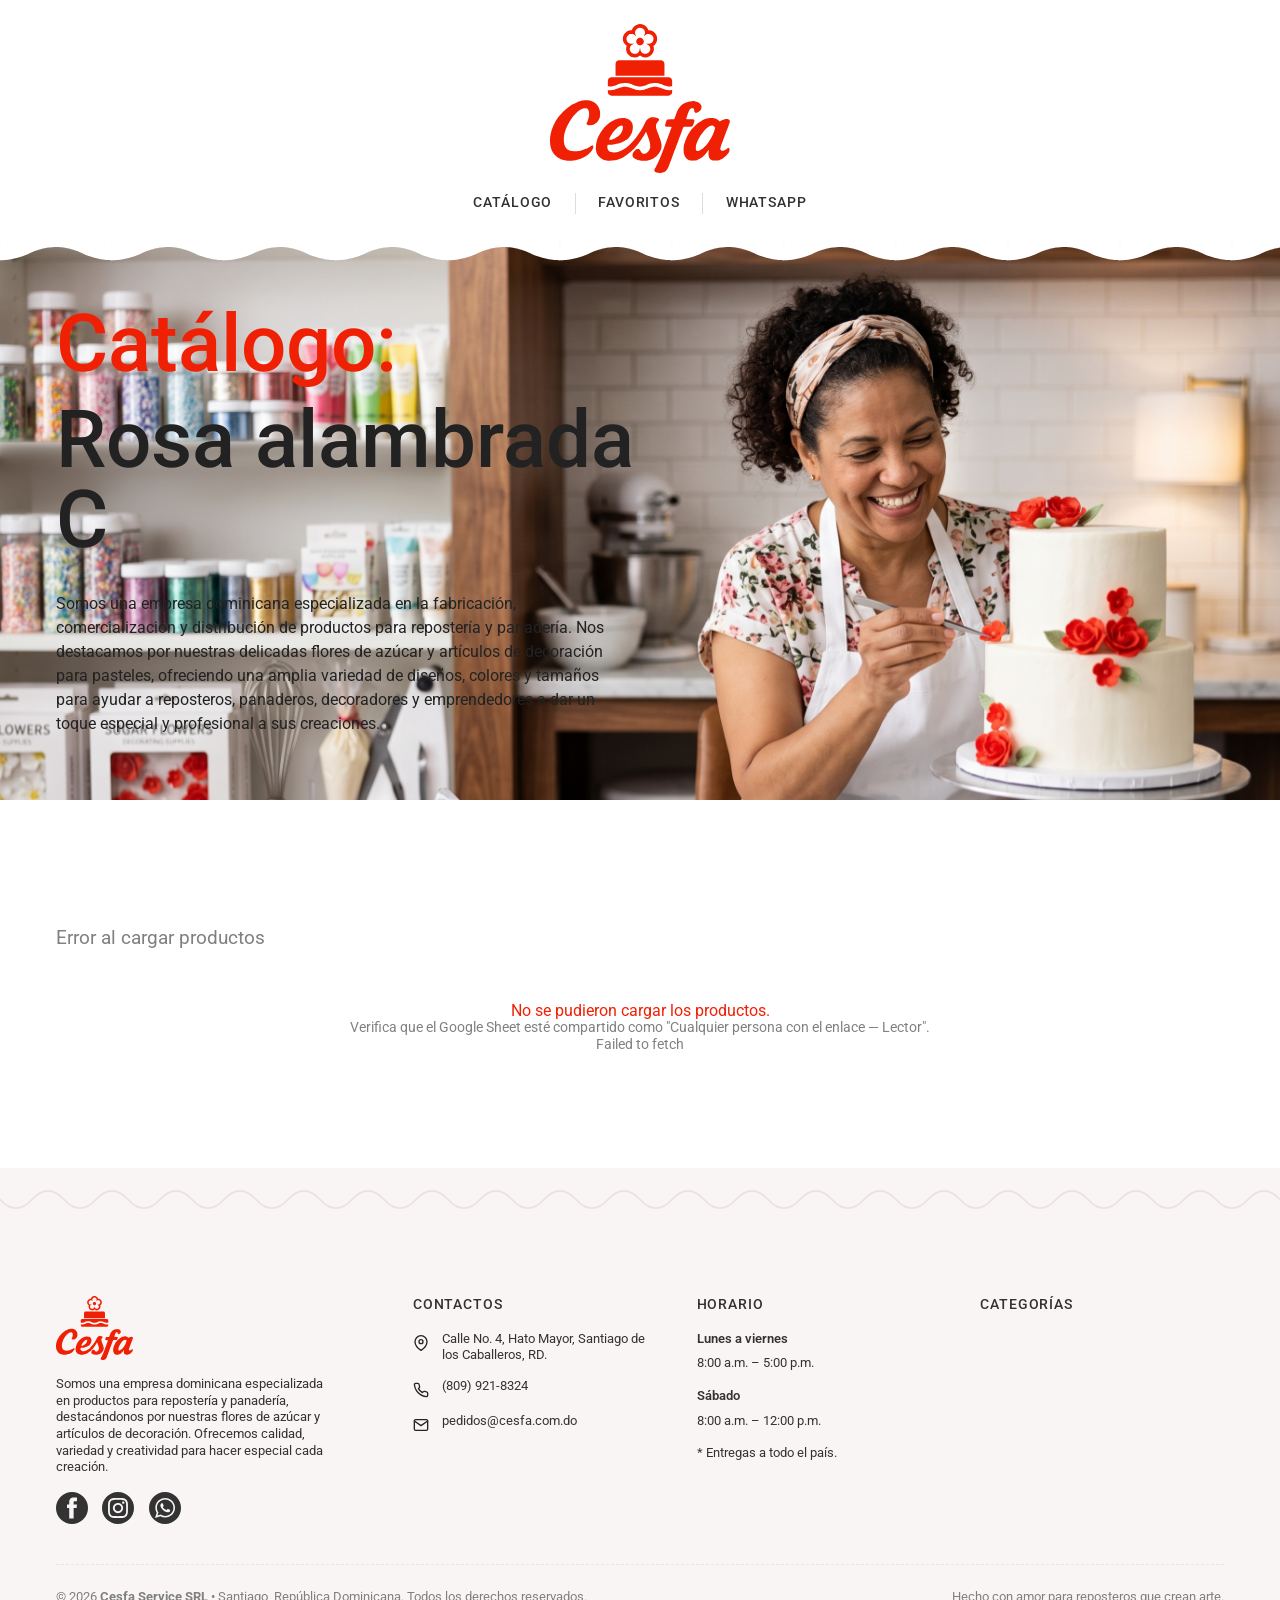
==== sources/catalog.html @ d2fd07a2 "Add files via upload" ====
<!DOCTYPE html>
<html lang="es">
<head>
  <!-- Codificación -->
  <meta charset="UTF-8">

  <!-- Responsive -->
  <meta name="viewport" content="width=device-width, initial-scale=1.0">

  <!-- Información básica -->
  <title>Cesfa</title>
  <meta name="description" content="Descripción de mi página web.">
  <meta name="author" content="Cesfa">

  <!-- SEO -->
  <meta name="robots" content="index, follow">
  <meta name="keywords" content="productos, catálogo, tienda, servicios">

  <!-- Favicon -->
  <link rel="icon" type="image/svg+xml" href="icons/favicon.svg">

  <!-- Color del navegador en móviles -->
  <meta name="theme-color" content="#f02004">

  <!-- Canonical -->
  <link rel="canonical" href="https://www.cesfa.com.do/">

  <!-- Preconexiones -->
  <link rel="preconnect" href="https://fonts.googleapis.com">

  <!-- CSS -->
  <link rel="stylesheet" href="css/reset.css">
  <link rel="stylesheet" href="css/header.css">
  <link rel="stylesheet" href="css/banner.css">
  <link rel="stylesheet" href="css/main.css">
  <link rel="stylesheet" href="css/catalog.css">
  <link rel="stylesheet" href="css/like.css">
  <link rel="stylesheet" href="css/footer.css">

  <!-- JavaScript -->
  <script src="js/header.js" defer></script>
  <script src="js/banner.js" defer></script>
  <script src="js/products.js" defer></script>
  <script src="js/catalog.js" defer></script>
</head>

<body>
  <header id="menu">
    <img src="icons/logo.svg" alt="Logo">
    <menu>
      <li><a href="../index.html">CATÁLOGO</a></li>
      <li><a href="favorites.html">FAVORITOS</a></li>
      <li><a href="https://wa.me/18099218324" target="_blank" rel="noopener noreferrer">WHATSAPP</a></li>
    </menu>
  </header>
  <header id="banner">
    <div class="filled_wave"></div>
    <div class="container">
      <h2 class="highlight">Catálogo:</h2>
      <h1>Rosa alambrada C</h1>
      <p>Somos una empresa dominicana especializada en la fabricación, comercialización y distribución de productos para repostería y panadería. Nos destacamos por nuestras delicadas flores de azúcar y artículos de decoración para pasteles, ofreciendo una amplia variedad de diseños, colores y tamaños para ayudar a reposteros, panaderos, decoradores y emprendedores a dar un toque especial y profesional a sus creaciones.</p>
    </div>
  </header>
  <main>
    <p id="count">Cargando productos…</p>
    <ul>
      <!-- Productos cargados dinámicamente desde data/products.csv -->
    </ul>
    <p id="end">No hay más productos en esta colección.</p>
  </main>
  <footer class="site-footer">
    <div class="wave"></div>
    <div class="container">
      <div class="footer-grid">
        <div class="footer-brand">
          <img src="icons/logo.svg" alt="Cesfa Service" class="footer-brand_logo">
          <p>Somos una empresa dominicana especializada en productos para repostería y panadería, destacándonos por nuestras flores de azúcar y artículos de decoración. Ofrecemos calidad, variedad y creatividad para hacer especial cada creación.</p>
          <div class="footer-social">
            <a href="https://www.facebook.com/profile.php?id=100069526093519" target="_blank" rel="noopener"><img src="icons/contacts/facebook.svg" alt="Facebook"></a>
            <a href="https://www.instagram.com/cesfaservice/" target="_blank" rel="noopener"><img src="icons/contacts/instagram.svg" alt="Instagram"></a>
            <a href="https://wa.me/18099218324" target="_blank" rel="noopener noreferrer"><img src="icons/contacts/whatsapp.svg" alt="WhatsApp"></a>
          </div>
        </div>

        <div class="footer-col footer-contacts">
          <h3 class="footer-heading">CONTACTOS</h3>
          <ul>
            <li>
              <a href="https://www.google.com/maps/place/Cesfa+Service/@19.4286801,-70.6715536,17z/data=!4m6!3m5!1s0x8eb1cf0586523a4d:0x229f1e89bc37322a!8m2!3d19.4287296!4d-70.668963!16s%2Fg%2F11pz2zh_2p?entry=ttu" target="_blank" rel="noopener">
                <img src="icons/contacts/outline/address.svg" alt="Dirección">
                Calle No. 4, Hato Mayor, Santiago de los Caballeros, RD.
              </a>
            </li>
            <li>
              <a href="tel:+18099218324">
                <img src="icons/contacts/outline/phone.svg" alt="Número de teléfono">
                (809) 921-8324
              </a>
            </li>
            <li>
              <a href="mailto:pedidos@cesfa.com.do">
                <img src="icons/contacts/outline/email.svg" alt="Correo electrónico">
                pedidos@cesfa.com.do
              </a>
            </li>
          </ul>
        </div>

        <div class="footer-col footer-hours">
          <h3 class="footer-heading">HORARIO</h3>
          <dl>
            <dt>Lunes a viernes</dt>
            <dd>8:00 a.m. – 5:00 p.m.</dd>
            <dt>Sábado</dt>
            <dd>8:00 a.m. – 12:00 p.m.</dd>
          </dl>
          <p>* Entregas a todo el país.</p>
        </div>

        <div class="footer-col">
          <h3 class="footer-heading">CATEGORÍAS</h3>
          <ul id="footerCategories">
            <!-- Cesfa renderiza aquí las categorías desde js/data.js -->
          </ul>
        </div>
      </div>

      <div class="footer-bottom">
        <span>© 2026 <strong>Cesfa Service SRL</strong> • Santiago, República Dominicana. Todos los derechos reservados.</span>
        <span>Hecho con amor para reposteros que crean arte.</span>
      </div>
    </div>
  </footer>
</body>
</html>
---- sources/css/header.css ----
/* =====================================================
   #menu.css — Logo y Menú Centralizados
   ===================================================== */

body {
  margin-top: 15rem;
}

#menu {
  position: absolute;
  top: 0;
  left: 0;
  right: 0;
  width: 100%;
  display: flex;
  flex-direction: column;
  align-items: center;
  justify-content: center;
  gap: 1.25rem;
  padding: 1.5rem 1rem 1rem 1rem;
  text-align: center;
  background-color: #fff;
  z-index: 100;
  transition: padding 0.25s ease, box-shadow 0.25s ease;
}

/* Logo centrado */
#menu > img,
#menu .logo,
#menu [alt="Logo"] {
  display: block;
  margin-left: auto;
  margin-right: auto;
  max-width: 180px;
  width: 100%;
  height: auto;
  object-fit: contain;
  transition: opacity 0.2s ease;
}

/* Menú centralizado */
#menu menu,
#menu nav,
#menu ul {
  display: flex;
  flex-wrap: wrap;
  align-items: center;
  justify-content: center;
  width: 100%;
  gap: 0;
}

#menu menu li,
#menu nav li {
  display: flex;
  align-items: center;
  justify-content: center;
}

/* Separador con borde entre items del menú (no |) */
#menu menu li + li,
#menu nav li + li {
  border-left: 1px solid #ddd;
}

#menu menu a,
#menu nav a {
  display: inline-block;
  padding: 0.2rem 1.4rem;
  font-family: 'Roboto', sans-serif;
  font-size: 0.9rem;
  font-weight: 500;
  letter-spacing: 0.06em;
  text-transform: uppercase;
  color: #333;
  border-radius: 0;
  transition: color 0.2s ease;
}

#menu menu a:hover,
#menu nav a:hover {
  color: #f02004;
  background: none;
  background-color: transparent;
}

#menu menu a:active,
#menu nav a:active {
  color: #f02004;
}

#menu menu a.active,
#menu nav a.active {
  color: #f02004;
  font-weight: 700;
}

/* =====================================================
   #menu fijo — solo menú visible al hacer scroll
   Se activa vía JS con la clase .is-compact
   ===================================================== */

#menu.is-compact {
  position: fixed;
  top: 0;
  left: 0;
  right: 0;
  z-index: 1000;
  gap: 0;
  padding-top: 0.65rem;
  padding-bottom: 0.65rem;
  background-color: #fff;
  box-shadow: 0 2px 25px rgba(0, 0, 0, 0.08);
  border-bottom: 1px solid #eee;
}

/* Oculta el logo en estado compacto */
#menu.is-compact > img,
#menu.is-compact .logo,
#menu.is-compact [alt="Logo"] {
  display: none !important;
}

/* Compensa el salto del contenido cuando el #menu queda fijo */
body.has-#menu-fixed {
  padding-top: 195px;
}

/* =====================================================
   Mobile — separación entre items más comprimida
   ===================================================== */
@media (max-width: 640px) {
  #menu menu a,
  #menu nav a {
    padding: 0.2rem 0.65rem;
    letter-spacing: 0.04em;
  }
}
---- sources/css/banner.css ----
#banner {
    background-color: #f9f5f5;
    text-align: center;
    width: 100%;
    min-height: 30rem;
    overflow: hidden;
    margin-bottom: 3rem;
    background-size: cover;
    background-position: center center;
    background-repeat: no-repeat;
    position: relative;
    isolation: isolate;
    display: flex;
    align-items: center;
}

/* Capas de fondo para rotación suave */
#banner .banner-bg {
    position: absolute;
    inset: 0;
    background-size: cover;
    background-position: center center;
    background-repeat: no-repeat;
    opacity: 0;
    transition: opacity 1.4s ease-in-out;
    will-change: opacity, background-position;
    z-index: 0;
    pointer-events: none;
}

#banner .banner-bg.is-visible {
    opacity: 1;
}

#banner::before {
    content: "";
    position: absolute;
    inset: 0;
    /* Alpha dinámico: 85% en móvil (~320px) → 0% en desktop (≥1200px) */
    /* #f9f5f5 = rgb(249 245 245). El 2º stop usa alpha variable con el ancho */
    --banner-alpha: clamp(0, calc((1200px - 100vw) / 1035px), 0.85);
    background: linear-gradient(
        45deg,
        #f9f5f5 20%,
        rgb(249 245 245 / var(--banner-alpha))
    );
    z-index: 1;
    pointer-events: none;
}

#banner .filled_wave {
    position: absolute;
    top: 0;
    background-image: url('../bg/wave_02.svg');
    background-repeat: repeat-x;
    background-size: 7rem;
    z-index: 10;
    width: 100%;
    height: 1.5rem;
}

#banner > div,
#banner .banner-content {
    position: relative;
    z-index: 2;
}

#banner .banner-content {
    padding-top: 4rem;
}

#banner > div > * {
    text-align: left;
    opacity: 1;
}

#banner h3 {
    font-weight: 100;
    font-size: 1.5rem;
    margin-top: 2rem;
    color: #f02004;
}

#banner h1, #banner h2 {
    font-size: 5rem;
    font-weight: 500;
    margin-top: 1rem;
    margin-bottom: 2rem;
    max-width: 40rem;
    line-height: 1;
}

#banner h2 {
    margin: 0;
    padding: 0;
}

#banner .highlight {
    color: #f02004;
}

#banner p {
    max-width: 35rem;
    line-height: 1.5;
    margin-bottom: 2rem;
}

@media (max-width: 640px) {
    #banner {
        margin-bottom: 1rem;
    }
}

@media (prefers-reduced-motion: reduce) {
    #banner .banner-bg {
        transition: none;
    }
}
---- sources/css/main.css ----
main {
    padding: 5rem 1rem;
    height: auto;
    min-height: 20rem;
}

@media (max-width: 640px) {
    main {
        padding: 3rem 1rem 4rem 1rem;
    }
}

.btn {
    background-color: #f9f5f5;
    display: inline-flex;
    font-size: 0.9rem;
    font-weight: 500;
    letter-spacing: 0.06em;
    color: #333;
    padding: 1rem;
    border-radius: 0.5rem;
    margin-top: 2rem;
    transition: background 0.2s ease, color 0.2s ease;
}

.btn:hover { 
    background-color: #f02004;
    color: #fff;
}

/* =====================================================
   Placeholder HTML/CSS — mantiene tamaño del contenedor fijo
   aunque cambie el tamaño del texto interno
   ===================================================== */
.product .image .img-placeholder {
    width: 100%;
    height: 100%;
    display: flex;
    flex-direction: column;
    align-items: center;
    justify-content: center;
    gap: 0.35rem;
    background-color: #f9f5f5;
    text-align: center;
    padding: 1rem;
    box-sizing: border-box;
    flex-shrink: 0;
}

.product .image .img-placeholder .ph-label {
    font-family: 'Roboto', sans-serif;
    font-size: 1.25rem;
    font-weight: 400;
    color: #b3b3b3;
    line-height: 1.2;
}

.product .image .img-placeholder .ph-sku {
    font-family: 'Roboto', sans-serif;
    font-size: 1.25rem;
    font-weight: 600;
    color: #808080;
    line-height: 1.2;
    word-break: break-all;
}
---- sources/css/catalog.css ----
#count {
    font-size: 1.2rem;
    color: #808080;
    margin-bottom: 1.5rem;
}

#end {
    font-size: 1rem;
    font-style: italic;
    color: #808080;
    margin-top: 3rem;
    text-align: center;
}

/* Grid contenedor */
main > ul {
    display: grid;
    grid-template-columns: repeat(3, 1fr);
    gap: 1.5rem;
    align-items: stretch;
}

/* Tarjeta de producto */
main > ul > li.product > article {
    position: relative;
    display: flex;
    flex-direction: column;
    height: 100%;
}

/* Imagen */
.product .image {
    width: 100%;
    aspect-ratio: 1;
    background-color: #f9f5f5;
    padding: 1rem;
    border-radius: 1rem;
    overflow: hidden;
    position: relative;
}

.product .image img {
    width: 100%;
    height: 100%;
    object-fit: cover;
    object-position: center;
    transition: transform 0.3s ease;
}

main > ul > li.product > article:hover .image img {
    transform: scale(1.05);
}

/* Contenido */
.product .content {
    display: flex;
    flex-direction: column;
    gap: 0.5rem;
    padding: 1rem 1.1rem 2rem;
    flex: 1;
}

.product .title {
    font-size: 1.3rem;
    font-weight: 400;
    color: #313131;
}

.product h4 span:not(:last-child) {
    padding-right: 0.7rem;
    margin-right: 0.7rem;
    border-right: 1px solid #b3b3b3;
}

.product .sku {
    font-size: 1rem;
    font-weight: 600;
    color: #f02004;
}

.product .tag {
    font-size: 1rem;
    font-weight: 400;
    color: #808080;
}

/* =====================================================
   Precios — $RD, OLD tachado gris, descuento #f02004
   ===================================================== */
.product .price {
    display: flex;
    align-items: baseline;
    flex-wrap: wrap;
    gap: 0.45rem;
    margin-top: 0.45rem;
}

.product .price-new {
    font-size: 1.5rem;
    font-weight: 400;
    color: #313131;
    line-height: 1.2;
}

.product .price-old {
    font-size: 1rem;
    font-weight: 400;
    color: #808080;
    text-decoration: line-through;
    line-height: 1.2;
}

.product .price-discount {
    font-size: 1rem;
    font-weight: 400;
    color: #f02004;
    line-height: 1.2;
}

.product .preview-price {
    justify-content: center;
    padding: 0.55rem 0.2rem 0;
}

/* =====================================================
   Responsive
   ===================================================== */

/* Tablet: 2 columnas */
@media (max-width: 1024px) {
    main > ul {
        grid-template-columns: repeat(2, 1fr);
        gap: 1.25rem;
    }
}

/* Móvil: 1 columna */
@media (max-width: 640px) {
    #banner h1 {
        font-size: 3rem;
    }

    #end {
        margin-top: 2rem;
    }

    main > ul {
        grid-template-columns: 1fr;
        gap: 1rem;
    }

    .product .content {
        padding: 0.9rem 1rem 2rem;
    }
}
---- sources/css/like.css ----
/* =====================================================
   Botón favorito — corazón arriba derecha
   Usa sources/icons/favorite/outline.svg (inactivo) y filled.svg (activo)
   ===================================================== */
.product {
    position: relative;
    cursor: pointer;
}

.fav-btn {
    position: absolute;
    top: 1rem;
    right: 1rem;
    width: 2.5rem;
    height: 2.5rem;
    display: inline-flex;
    align-items: center;
    justify-content: center;
    border-radius: 50%;
    background: rgba(255,255,255,0.96);
    color: #bababa;
    border: none;
    transition: background 0.2s ease, color 0.2s ease, transform 0.15s ease, opacity 0.2s ease, visibility 0.2s ease;
    z-index: 2;
    flex-shrink: 0;
    /* Por defecto oculto cuando está inactivo (req. 4) */
    opacity: 0;
    visibility: hidden;
    transform: scale(0.92);
    pointer-events: none;
}

.fav-btn:hover {
    transform: scale(1.07);
}

.fav-btn:active {
    transform: scale(0.96);
}

.fav-btn svg {
    width: 1.6rem;
    height: 1.6rem;
    display: block;
    fill: currentColor;
    stroke: none;
    transition: fill 0.2s ease, transform 0.15s ease;
}

.fav-btn.is-fav {
    color: #f02004;
    opacity: 1;
    visibility: visible;
    transform: scale(1);
    pointer-events: auto;
}

/* Mostrar botón inactivo solo al hacer hover sobre el producto */
/* Fix: solo hover muestra el botón inactivo; focus-within causaba que quedara frizado tras desmarcar (el botón retenía foco) */
.product:hover .fav-btn:not(.is-fav) {
    opacity: 1;
    visibility: visible;
    transform: scale(1);
    pointer-events: auto;
    color: #8a8a8a;
}

.product:hover .fav-btn:not(.is-fav):hover {
    color: #f02004;
    transform: scale(1.07);
}

.fav-btn:focus-visible {
    outline: 2px solid #f02004;
    outline-offset: 2px;
    opacity: 1;
    visibility: visible;
    pointer-events: auto;
}

/* En dispositivos táctiles o sin hover, asegurar accesibilidad:
   si el usuario navega con teclado, el botón será visible via focus-within */
@media (hover: none) {
    .fav-btn:not(.is-fav) {
        opacity: 0;
        visibility: hidden;
    }
    .product:active .fav-btn:not(.is-fav) {
        opacity: 1;
        visibility: visible;
    }
}

/* =====================================================
   Burbuja de favoritos en el menú
   ===================================================== */
#menu menu a.has-badge,
#menu nav a.has-badge {
    position: relative;
}

.fav-badge {
    display: inline-flex;
    align-items: center;
    justify-content: center;
    min-width: 1.35rem;
    height: 1.35rem;
    padding: 0 0.32rem;
    margin-left: 0.4rem;
    font-size: 0.70rem;
    font-weight: 700;
    line-height: 1;
    color: #fff;
    background: #f02004;
    border-radius: 999px;
    vertical-align: middle;
    transform: translateY(-1px);
    animation: favBadgeIn 0.25s ease;
}

@keyframes favBadgeIn {
    from { transform: translateY(-1px) scale(0.6); opacity: 0; }
    to   { transform: translateY(-1px) scale(1); opacity: 1; }
}

/* Variante absoluta tipo notificación (si se prefiere burbuja flotante) */
#menu menu li {
    position: relative;
}

/* =====================================================
   Animación al marcar como favorito — flash blanco + corazón palpitante (1s)
   Solo se activa al AÑADIR a favoritos (.image.fav-animating)
   Efecto solo sobre la imagen, centrado en la imagen
   ===================================================== */
.product .image.fav-animating::after {
    content: "";
    position: absolute;
    inset: 0;
    background: #fff;
    border-radius: 1rem;
    z-index: 4;
    pointer-events: none;
    animation: favFlash 1s ease forwards;
}

.product .image .fav-heart-burst {
    position: absolute;
    inset: 0;
    display: flex;
    align-items: center;
    justify-content: center;
    z-index: 5;
    pointer-events: none;
}

.product .image .fav-heart-burst svg {
    width: 6rem;
    height: 6rem;
    animation: favHeartPulse 1s ease forwards;
    will-change: transform, opacity;
    filter: none;
}

.product .image .fav-heart-burst svg path {
    fill: hsla(5, 90%, 92%, 0.75);
    stroke: #f02004;
    stroke-width: 1rem;
    stroke-linejoin: round;
    paint-order: fill;
    filter: none;
}

@keyframes favFlash {
    0%   { opacity: 0; }
    22%  { opacity: 0.7; }
    85%  { opacity: 0.5; }
    100% { opacity: 0; }
}

@keyframes favHeartPulse {
    0%  { transform: scale(0.18); opacity: 0; }
    22% { transform: scale(1.18); opacity: 1; }
    34% { transform: scale(0.92); opacity: 1; }
    48% { transform: scale(1.06); opacity: 1; }
    68% { transform: scale(1);    opacity: 1; }
    85% { transform: scale(1);    opacity: 1; }
    100%{ transform: scale(1);    opacity: 0; }
}

@media (prefers-reduced-motion: reduce) {
    .product .image.fav-animating::after,
    .product .image .fav-heart-burst svg {
        animation-duration: 0.01ms !important;
        animation-iteration-count: 1 !important;
    }
}
---- sources/css/footer.css ----
.site-footer {
    background-color: #f9f5f5;
    font-size: 0.8rem;
    line-height: 1.3;
    color: #333;
    width: 100%;
}

.wave {
    height: 4rem;
    width: 100%;
    background-image: url("../bg/wave.svg");
    background-repeat: repeat-x;
    background-position: center;
    background-size: 4rem;
}

.site-footer .container {
    margin-top: 4rem;
    padding: 0 1rem;
}

.site-footer a {
    transition: opacity 0.2s ease;
}

.site-footer a:hover {
    color: #f02004;
}

.footer-grid {
  display: grid;
  grid-template-columns: 1.3fr 1fr 1fr 1fr;
  gap: 2.5rem;
  padding-bottom: 2.5rem;
}

.footer-brand_logo {
  height: 4rem;
  width: auto;
  margin-bottom: 1rem;
}

.footer-brand p {
  max-width: 40ch;
}

.footer-social {
  display: flex;
  gap: 0.9rem;
  margin-top: 1rem;
}

.footer-social a {
  display: inline-flex;
  align-items: center;
  justify-content: center;
  width: 2rem;
  height: 2rem;
  transition: transform 0.2s ease, opacity 0.2s ease;
}

.footer-social a:hover {
  transform: translateY(-2px);
}

.footer-social img { 
    width: 100%; 
    height: 100%;
}

.footer-heading {
    font-size: 0.9rem;
    font-weight: 500;
    letter-spacing: 0.06em;
    margin-bottom: 1rem;
}

.footer-col ul {
    display: flex;
    flex-direction: column;
    gap: 0.9rem;
}

.footer-col a  {
    display: flex;
    gap: 0.8rem;
    align-items: flex-start;
}

.footer-contacts img {
    flex-shrink: 0;
    margin-top: 0.25rem;
    width: 1rem;
    height: 1rem;
    opacity: 0.85;
}

.footer-hours dt {
    font-weight: 600;
}

.footer-hours dd {
    margin: 0.5rem 0 1rem 0; 
}

.footer-bottom {
  border-top: 1px dashed #ece0e0;
  padding: 1.5rem 0;
  display: flex;
  justify-content: space-between;
  align-items: center;
  gap: 1rem;
  flex-wrap: wrap;
  font-size: 0.8rem;
  color: #808080;
}

#footerCategories {
    gap: 0.3rem;
}

@media (max-width: 880px) {
    .footer-grid { 
        grid-template-columns: 1fr 1fr;
    }

    .footer-brand {
        grid-column: 1 / -1;
    }
}

@media (max-width: 640px) {
    .site-footer .container {
        margin-top: 3rem;
    }
}

@media (max-width: 520px) {
    .footer-grid {
        grid-template-columns: 1fr;
    }
}
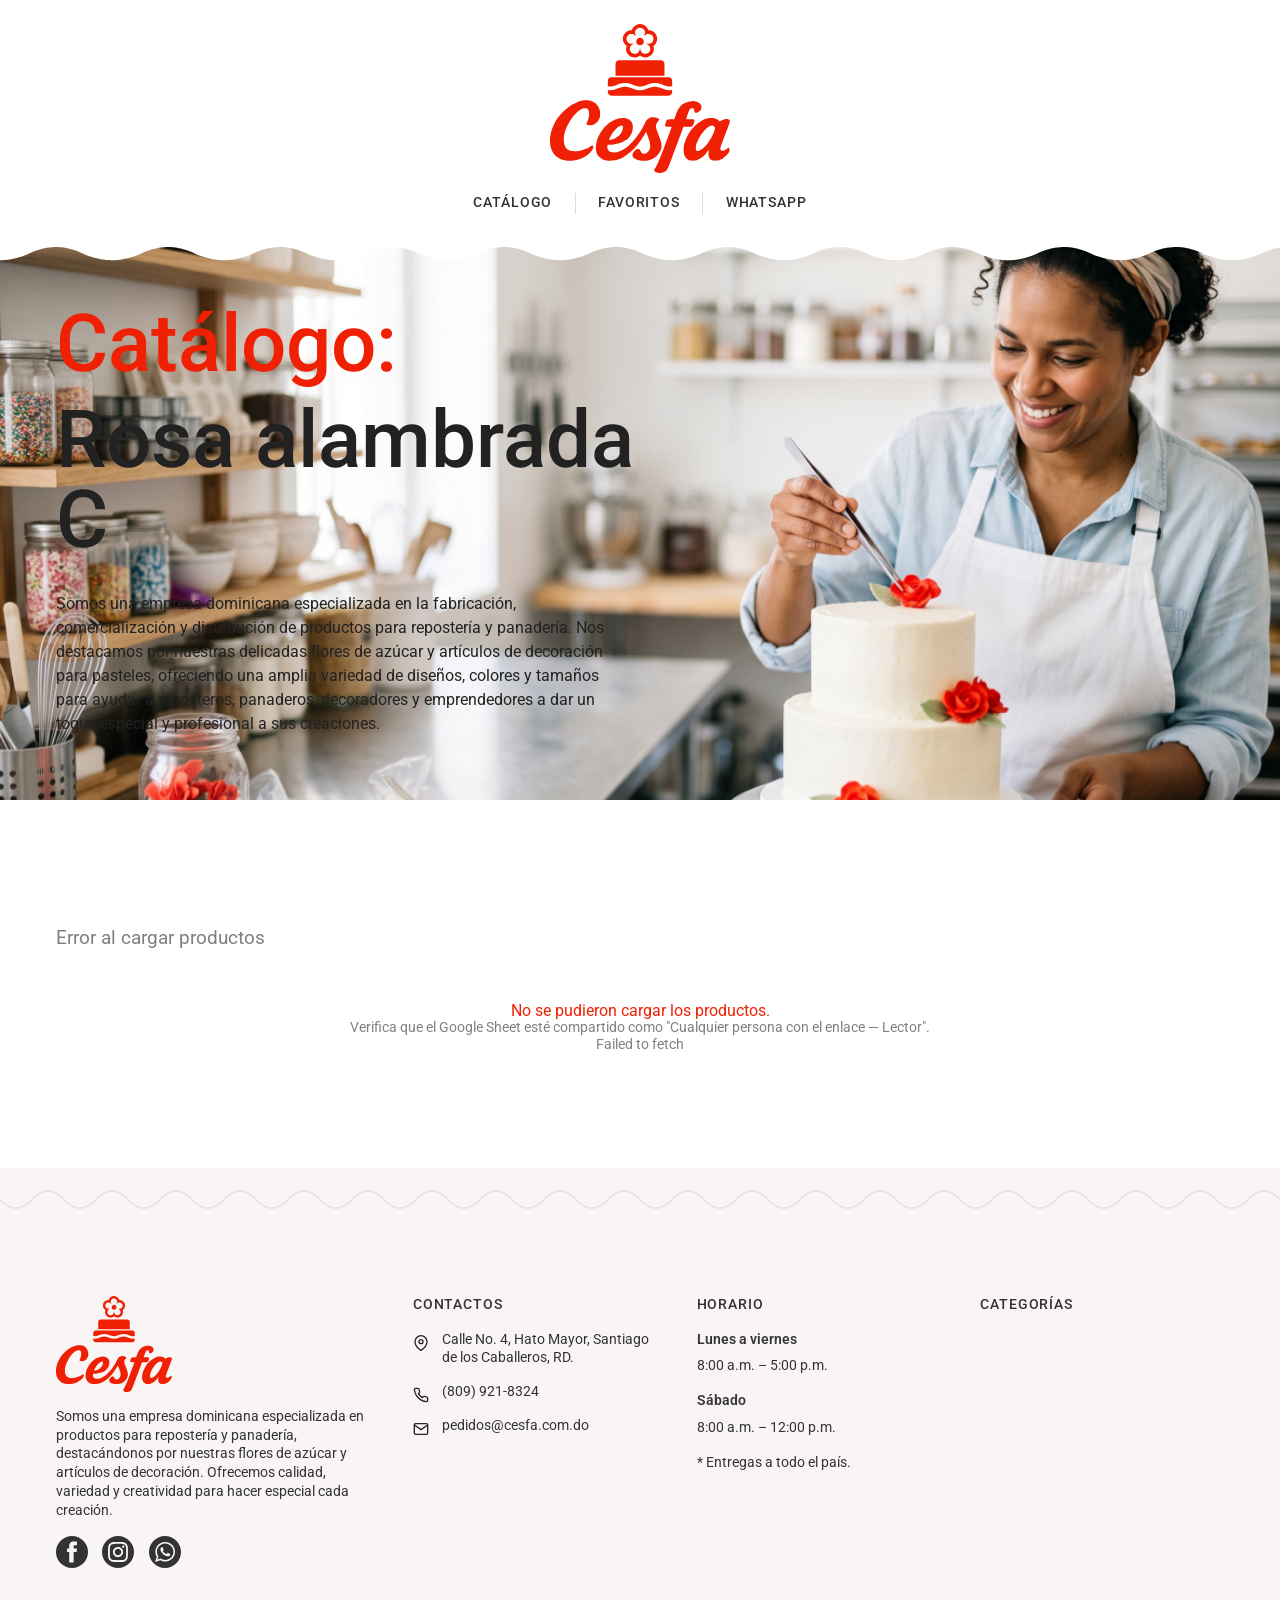
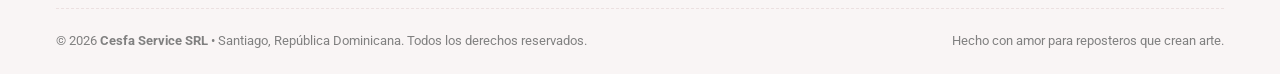
==== commit e1752e2b: "Add files via upload" ====
--- a/sources/catalog.html
+++ b/sources/catalog.html
@@ -9,7 +9,7 @@
 
   <!-- Información básica -->
   <title>Cesfa</title>
-  <meta name="description" content="Descripción de mi página web.">
+  <meta name="description" content="Somos una empresa dominicana especializada en productos para repostería y panadería, destacándonos por nuestras flores de azúcar y artículos de decoración. Ofrecemos calidad, variedad y creatividad para hacer especial cada creación.">
   <meta name="author" content="Cesfa">
 
   <!-- SEO -->
--- a/sources/css/banner.css
+++ b/sources/css/banner.css
@@ -109,6 +109,10 @@
     #banner {
         margin-bottom: 1rem;
     }
+
+    #banner h1, #banner h2 {
+        font-size: 3rem;
+    }
 }
 
 @media (prefers-reduced-motion: reduce) {
--- a/sources/css/main.css
+++ b/sources/css/main.css
@@ -13,6 +13,9 @@
 .btn {
     background-color: #f9f5f5;
     display: inline-flex;
+    align-items: center;
+    justify-content: center;
+    gap: 0.45rem;
     font-size: 0.9rem;
     font-weight: 500;
     letter-spacing: 0.06em;
@@ -26,6 +29,12 @@
 .btn:hover { 
     background-color: #f02004;
     color: #fff;
+}
+
+.btn svg {
+    width: 1.3em;
+    height: 1.3em;
+    flex-shrink: 0;
 }
 
 /* =====================================================
--- a/sources/css/catalog.css
+++ b/sources/css/catalog.css
@@ -136,10 +136,6 @@
 
 /* Móvil: 1 columna */
 @media (max-width: 640px) {
-    #banner h1 {
-        font-size: 3rem;
-    }
-
     #end {
         margin-top: 2rem;
     }
--- a/sources/css/footer.css
+++ b/sources/css/footer.css
@@ -1,6 +1,6 @@
 .site-footer {
     background-color: #f9f5f5;
-    font-size: 0.8rem;
+    font-size: 0.9rem;
     line-height: 1.3;
     color: #333;
     width: 100%;
@@ -36,7 +36,7 @@
 }
 
 .footer-brand_logo {
-  height: 4rem;
+  height: 6rem;
   width: auto;
   margin-bottom: 1rem;
 }
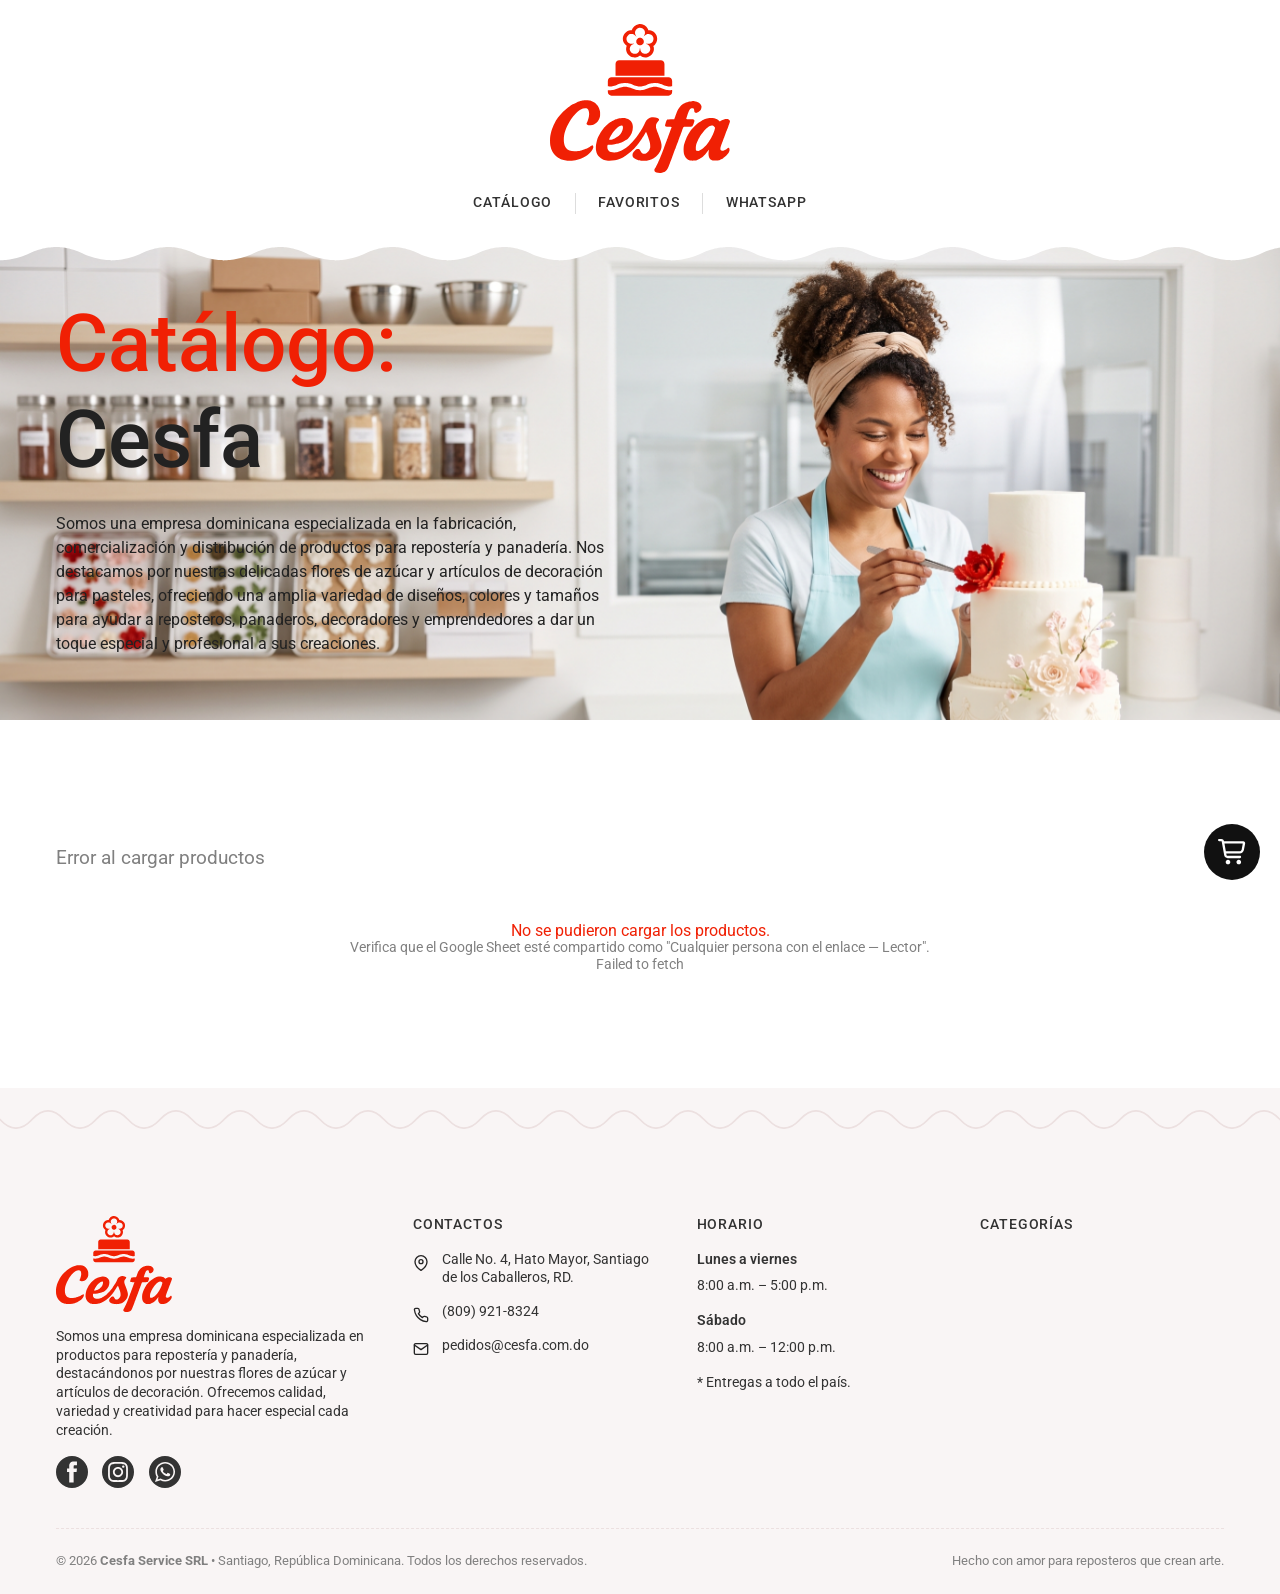
==== commit 3c3f4ac2: "Add files via upload" ====
--- a/sources/catalog.html
+++ b/sources/catalog.html
@@ -35,12 +35,14 @@
   <link rel="stylesheet" href="css/main.css">
   <link rel="stylesheet" href="css/catalog.css">
   <link rel="stylesheet" href="css/like.css">
+  <link rel="stylesheet" href="css/cart.css">
   <link rel="stylesheet" href="css/footer.css">
 
   <!-- JavaScript -->
   <script src="js/header.js" defer></script>
   <script src="js/banner.js" defer></script>
   <script src="js/products.js" defer></script>
+  <script src="js/cart.js" defer></script>
   <script src="js/catalog.js" defer></script>
 </head>
 
@@ -57,8 +59,9 @@
     <div class="filled_wave"></div>
     <div class="container">
       <h2 class="highlight">Catálogo:</h2>
-      <h1>Rosa alambrada C</h1>
-      <p>Somos una empresa dominicana especializada en la fabricación, comercialización y distribución de productos para repostería y panadería. Nos destacamos por nuestras delicadas flores de azúcar y artículos de decoración para pasteles, ofreciendo una amplia variedad de diseños, colores y tamaños para ayudar a reposteros, panaderos, decoradores y emprendedores a dar un toque especial y profesional a sus creaciones.</p>
+      <h1>Cesfa</h1>
+      <p class="full-text">Somos una empresa dominicana especializada en la fabricación, comercialización y distribución de productos para repostería y panadería. Nos destacamos por nuestras delicadas flores de azúcar y artículos de decoración para pasteles, ofreciendo una amplia variedad de diseños, colores y tamaños para ayudar a reposteros, panaderos, decoradores y emprendedores a dar un toque especial y profesional a sus creaciones.</p>
+      <p class="minimal-text">Somos una empresa dominicana especializada en productos para repostería y panadería, destacándonos por nuestras flores de azúcar y artículos de decoración. Ofrecemos calidad, variedad y creatividad para hacer especial cada creación.</p>
     </div>
   </header>
   <main>
--- a/sources/css/banner.css
+++ b/sources/css/banner.css
@@ -2,7 +2,7 @@
     background-color: #f9f5f5;
     text-align: center;
     width: 100%;
-    min-height: 30rem;
+    min-height: 25rem;
     overflow: hidden;
     margin-bottom: 3rem;
     background-size: cover;
@@ -105,6 +105,10 @@
     margin-bottom: 2rem;
 }
 
+#banner .minimal-text {
+    display: none;
+}
+
 @media (max-width: 640px) {
     #banner {
         margin-bottom: 1rem;
@@ -113,6 +117,14 @@
     #banner h1, #banner h2 {
         font-size: 3rem;
     }
+    
+    #banner .minimal-text {
+        display: block;
+    }
+    
+    #banner .full-text {
+        display: none;
+    }
 }
 
 @media (prefers-reduced-motion: reduce) {
--- a/sources/css/catalog.css
+++ b/sources/css/catalog.css
@@ -66,6 +66,13 @@
     color: #313131;
 }
 
+.product h4 {
+    display: flex;
+    flex-wrap: wrap;
+    align-items: baseline;
+    gap: 0;
+}
+
 .product h4 span:not(:last-child) {
     padding-right: 0.7rem;
     margin-right: 0.7rem;
@@ -76,12 +83,18 @@
     font-size: 1rem;
     font-weight: 600;
     color: #f02004;
+    white-space: nowrap;
 }
 
 .product .tag {
     font-size: 1rem;
     font-weight: 400;
     color: #808080;
+    white-space: nowrap;
+}
+
+.product h4 span {
+    white-space: nowrap;
 }
 
 /* =====================================================
--- a/sources/css/like.css
+++ b/sources/css/like.css
@@ -92,6 +92,31 @@
 }
 
 /* =====================================================
+   Etiqueta STATUS — esquina superior izquierda sobre la foto
+   Rojo #f02004, sin sombra, bordes redondeados
+   Solo se renderiza si el producto tiene STATUS
+   ===================================================== */
+.product-status {
+    position: absolute;
+    top: 0.75rem;
+    left: 0.75rem;
+    z-index: 2;
+    background-color: #f02004;
+    color: #fff;
+    font-size: 0.7rem;
+    font-weight: 700;
+    letter-spacing: 0.06em;
+    text-transform: uppercase;
+    line-height: 1;
+    padding: 0.5rem;
+    border-radius: 0.5rem;
+    pointer-events: none;
+    box-shadow: none;
+    filter: none;
+    text-shadow: none;
+}
+
+/* =====================================================
    Burbuja de favoritos en el menú
    ===================================================== */
 #menu menu a.has-badge,
--- a/sources/css/cart.css
+++ b/sources/css/cart.css
@@ -0,0 +1,561 @@
+/* =====================================================
+   cart.css — Carrito de compras
+   - Botón flotante blanco/negro inferior derecha + burbuja roja
+   - Bandeja lateral (drawer) con lista, control cantidad y total
+   - Botón +carrito en tarjeta de producto (meta row)
+   ===================================================== */
+
+/* ---------- Botón +carrito en tarjeta ---------- */
+.product-meta-row {
+  display: flex;
+  align-items: end;
+  justify-content: space-between;
+  gap: 0.75rem;
+  flex-wrap: nowrap;
+}
+
+.product-meta-left {
+  display: flex;
+  flex-direction: column;
+  gap: 0.35rem;
+  flex: 1;
+  min-width: 0;
+}
+
+.product-meta-left h4 {
+  margin: 0;
+  display: flex;
+  flex-wrap: wrap;
+  align-items: baseline;
+  gap: 0;
+}
+
+.product-meta-left h4 span,
+.product h4 span,
+.product .sku,
+.product .tag {
+  white-space: nowrap;
+}
+
+.add-cart-btn {
+  display: inline-flex;
+  align-items: center;
+  justify-content: center;
+  gap: 0.32rem;
+  padding: 0.5rem 0.5rem;
+  background: #111;
+  color: #fff;
+  border: 1px solid #111;
+  border-radius: 0.5rem;
+  font-size: 0.85rem;
+  font-weight: 600;
+  line-height: 1;
+  letter-spacing: 0.02em;
+  cursor: pointer;
+  flex-shrink: 0;
+  transition: background 0.2s ease, color 0.2s ease, transform 0.15s ease, border-color 0.2s ease;
+  user-select: none;
+  -webkit-user-select: none;
+}
+
+.add-cart-btn:hover {
+  background: #fff;
+  color: #111;
+  border-color: #111;
+}
+
+.add-cart-btn:active {
+  transform: scale(0.96);
+}
+
+.add-cart-btn .ac-plus {
+  font-size: 1rem;
+  font-weight: 700;
+  line-height: 1;
+  margin-right: 1px;
+}
+
+.add-cart-btn svg,
+.add-cart-btn img {
+  width: 1rem;
+  height: 1rem;
+  display: block;
+  flex-shrink: 0;
+}
+
+.add-cart-btn img {
+  object-fit: contain;
+}
+
+.add-cart-btn:hover img {
+  filter: invert(1);
+}
+
+.add-cart-btn.is-added {
+  background: #f02004;
+  border-color: #f02004;
+  color: #fff;
+}
+
+/* ---------- Botón flotante ---------- */
+.cart-float-btn {
+  position: fixed;
+  right: 1.25rem;
+  bottom: 1.25rem;
+  width: 56px;
+  height: 56px;
+  border-radius: 50%;
+  background: #111;
+  color: #fff;
+  display: inline-flex;
+  align-items: center;
+  justify-content: center;
+  cursor: pointer;
+  z-index: 1001;
+  transition: transform 0.2s ease, background 0.2s ease;
+}
+
+.cart-float-btn:hover {
+  transform: scale(1.06);
+  background: #222;
+}
+
+.cart-float-btn:active {
+  transform: scale(0.97);
+}
+
+.cart-float-btn svg,
+.cart-float-btn img {
+  width: 1.7rem;
+  height: 1.7rem;
+  display: block;
+}
+
+.cart-float-btn .cart-badge {
+  position: absolute;
+  top: -8px;
+  right: -8px;
+  min-width: 22px;
+  height: 22px;
+  padding: 0 6px;
+  background: #f02004;
+  color: #fff;
+  font-size: 0.72rem;
+  font-weight: 800;
+  line-height: 1;
+  display: inline-flex;
+  align-items: center;
+  justify-content: center;
+  border-radius: 999px;
+  border: 2px solid #fff;
+  box-shadow: none;
+  pointer-events: none;
+  letter-spacing: 0;
+}
+
+/* ---------- Drawer / Bandeja lateral ---------- */
+.cart-drawer {
+  position: fixed;
+  inset: 0;
+  z-index: 1100;
+  visibility: hidden;
+  pointer-events: none;
+}
+
+.cart-drawer.is-open {
+  visibility: visible;
+  pointer-events: auto;
+}
+
+.cart-drawer .cart-overlay {
+  position: absolute;
+  inset: 0;
+  background: rgba(0,0,0,0.42);
+  opacity: 0;
+  transition: opacity 0.28s ease;
+}
+
+.cart-drawer.is-open .cart-overlay {
+  opacity: 1;
+}
+
+.cart-sidebar {
+  position: absolute;
+  top: 0;
+  right: 0;
+  width: 450px;
+  max-width: 100vw;
+  height: 100%;
+  background: #fff;
+  display: flex;
+  flex-direction: column;
+  transform: translateX(100%);
+  transition: transform 0.32s cubic-bezier(0.32,0.72,0,1);
+  box-shadow: -8px 0 30px rgba(0,0,0,0.18);
+  overflow: hidden;
+}
+
+.cart-drawer.is-open .cart-sidebar {
+  transform: translateX(0);
+}
+
+.cart-header {
+  display: flex;
+  align-items: center;
+  justify-content: space-between;
+  padding: 1rem;
+  flex-shrink: 0;
+}
+
+.cart-header h2 {
+  font-size: 1.05rem;
+  font-weight: 700;
+  letter-spacing: 0.07em;
+  text-transform: uppercase;
+  color: #111;
+  margin: 0;
+}
+
+.cart-header-actions {
+  display: inline-flex;
+  align-items: center;
+  gap: 0.5rem;
+  flex-shrink: 0;
+}
+
+.cart-close,
+.cart-clear {
+  width: 36px;
+  height: 36px;
+  border-radius: 0.5rem;
+  display: inline-flex;
+  align-items: center;
+  justify-content: center;
+  background: #f5f5f5;
+  cursor: pointer;
+  transition: background 0.2s ease, color 0.2s ease;
+  border: 0;
+  padding: 0;
+  line-height: 1;
+}
+
+.cart-close img,
+.cart-clear img {
+  display: block;
+  object-fit: contain;
+  flex-shrink: 0;
+}
+
+.cart-close img {
+  width: 0.9rem;
+  height: 0.9rem;
+}
+
+.cart-clear img {
+  width: 1.2rem;
+  height: 1.2rem;
+}
+
+.cart-close:hover,
+.cart-clear:hover {
+  background: #f02004;
+}
+
+.cart-close:hover img,
+.cart-clear:hover img {
+  filter: brightness(0) invert(1);
+}
+
+.cart-clear:disabled {
+  opacity: 0.45;
+  pointer-events: none;
+}
+
+.cart-drawer.is-empty .cart-clear {
+  opacity: 0.45;
+  pointer-events: none;
+}
+
+.cart-body {
+  background-color: #f9f5f5;
+  flex: 1;
+  overflow-y: auto;
+  scrollbar-width: thin;
+}
+
+.cart-items {
+  display: flex;
+  flex-direction: column;
+  gap: 1px;
+  list-style: none;
+  margin: 0;
+  padding: 0;
+}
+
+.cart-item {
+  display: flex;
+  gap: 0.75rem;
+  align-items: center;
+  padding: 0.5rem 1rem 0.5rem 0.5rem;
+  background: #fff;
+}
+
+.cart-item img {
+  width: 64px;
+  height: 64px;
+  object-fit: cover;
+  border-radius: 0.5rem;
+  background: #f9f5f5;
+  flex-shrink: 0;
+}
+
+.cart-item-info {
+  flex: 1;
+  min-width: 0;
+  display: flex;
+  flex-direction: column;
+  gap: 0.32rem;
+}
+
+/* Título y color igual que catálogo */
+.cart-item-title {
+  font-size: 0.88rem;
+  font-weight: 400;
+  color: #313131;
+  line-height: 1.25;
+  display: -webkit-box;
+  line-clamp: 2;
+  -webkit-line-clamp: 2;
+  -webkit-box-orient: vertical;
+  overflow: hidden;
+}
+.cart-item-title .name { font-weight: 400; }
+.cart-item-title .color { font-weight: 400; color: #313131; }
+.cart-item-title .sep { color: #313131; }
+
+/* Compat: viejo nombre */
+.cart-item-name {
+  font-size: 0.88rem;
+  font-weight: 500;
+  color: #222;
+  line-height: 1.25;
+  display: -webkit-box;
+  line-clamp: 2;
+  -webkit-line-clamp: 2;
+  -webkit-box-orient: vertical;
+  overflow: hidden;
+}
+
+/* Meta: SKU + SIZE + WEIGHT (como h4 en catálogo) */
+.cart-item-meta {
+  display: flex;
+  align-items: baseline;
+  flex-wrap: wrap;
+  gap: 0;
+}
+.cart-item-meta .sku {
+  font-size: 0.78rem;
+  font-weight: 600;
+  color: #f02004;
+  letter-spacing: 0.02em;
+  white-space: nowrap;
+}
+.cart-item-meta .tag {
+  font-size: 0.78rem;
+  font-weight: 400;
+  color: #808080;
+  white-space: nowrap;
+}
+.cart-item-meta span {
+  white-space: nowrap;
+}
+.cart-item-meta span:not(:last-child) {
+  padding-right: 0.5rem;
+  margin-right: 0.5rem;
+  border-right: 1px solid #b3b3b3;
+}
+/* compat vieja */
+.cart-item-sku {
+  font-size: 0.75rem;
+  font-weight: 600;
+  color: #f02004;
+  letter-spacing: 0.02em;
+}
+
+.cart-item-price {
+  font-size: 0.85rem;
+  font-weight: 600;
+  color: #111;
+}
+
+/* Precios en bandeja — mismo estilo que .product .price */
+.cart-item-info .price {
+  display: flex;
+  align-items: baseline;
+  flex-wrap: wrap;
+  gap: 0.4rem;
+  margin-top: 0.15rem;
+}
+.cart-item-info .price-new {
+  font-size: 0.95rem;
+  font-weight: 600;
+  color: #313131;
+  line-height: 1.2;
+}
+.cart-item-info .price-old {
+  font-size: 0.78rem;
+  font-weight: 400;
+  color: #808080;
+  text-decoration: line-through;
+  line-height: 1.2;
+}
+.cart-item-info .price-discount {
+  font-size: 0.78rem;
+  font-weight: 400;
+  color: #f02004;
+  line-height: 1.2;
+}
+
+.cart-item-qty {
+  display: inline-flex;
+  align-items: center;
+  gap: 0.35rem;
+  flex-shrink: 0;
+  background: #f9f5f5;
+  border-radius: 0.7rem;
+  padding: 0.2rem;
+}
+
+.qty-btn {
+  width: 28px;
+  height: 28px;
+  border-radius: 0.5rem;
+  display: inline-flex;
+  align-items: center;
+  justify-content: center;
+  font-size: 1.2rem;
+  line-height: 1;
+  background: #fff;
+  color: #111;
+  cursor: pointer;
+  transition: background 0.15s ease, color 0.15s ease, transform 0.12s ease;
+  user-select: none;
+  -webkit-user-select: none;
+}
+
+.qty-btn:hover {
+  background: #f02004;
+  color: #fff;
+}
+
+.qty-btn:active {
+  transform: scale(0.93);
+}
+
+.qty-value {
+  min-width: 18px;
+  text-align: center;
+  font-size: 0.9rem;
+  font-weight: 700;
+  color: #111;
+  line-height: 1;
+  user-select: none;
+  -webkit-user-select: none;
+}
+
+.cart-empty {
+  text-align: center;
+  color: #808080;
+  font-size: 0.95rem;
+  padding: 2.5rem 1rem;
+  display: none;
+}
+
+.cart-drawer.is-empty .cart-empty {
+  display: block;
+}
+.cart-drawer.is-empty .cart-items {
+  display: none;
+}
+.cart-drawer.is-empty .cart-footer .cart-total {
+  opacity: 0.45;
+}
+
+.cart-footer {
+  padding: 1rem;
+  background: #fff;
+  flex-shrink: 0;
+  display: flex;
+  flex-direction: column;
+  gap: 0.85rem;
+}
+
+.cart-total {
+  display: flex;
+  align-items: baseline;
+  justify-content: space-between;
+  gap: 1rem;
+  font-size: 1.2rem;
+  font-weight: 500;
+  color: #111;
+}
+
+.cart-total strong {
+  font-size: 1.2rem;
+  font-weight: 500;
+  color: #111;
+  letter-spacing: 0.01em;
+}
+
+.cart-checkout-btn {
+  display: inline-flex;
+  align-items: center;
+  justify-content: center;
+  width: 100%;
+  padding: 0.95rem 1rem;
+  background: #f02004;
+  color: #fff;
+  font-size: 0.95rem;
+  font-weight: 700;
+  letter-spacing: 0.08em;
+  text-transform: uppercase;
+  border-radius: 0.6rem;
+  border: 1px solid #f02004;
+  cursor: pointer;
+  text-align: center;
+  transition: background 0.2s ease, color 0.2s ease, border-color 0.2s ease, transform 0.12s ease;
+  text-decoration: none;
+}
+
+.cart-checkout-btn:hover {
+  background: #111;
+  border-color: #111;
+  color: #fff;
+}
+
+.cart-checkout-btn:active {
+  transform: scale(0.98);
+}
+
+.cart-drawer.is-empty .cart-checkout-btn {
+  opacity: 0.5;
+  pointer-events: none;
+}
+
+/* Responsive */
+@media (max-width: 480px) {
+  .cart-float-btn {
+    right: 0.85rem;
+    bottom: 0.85rem;
+    width: 52px;
+    height: 52px;
+  }
+  .cart-sidebar {
+    width: 100vw;
+    max-width: 100vw;
+  }
+  .cart-item img {
+    width: 56px;
+    height: 56px;
+  }
+}
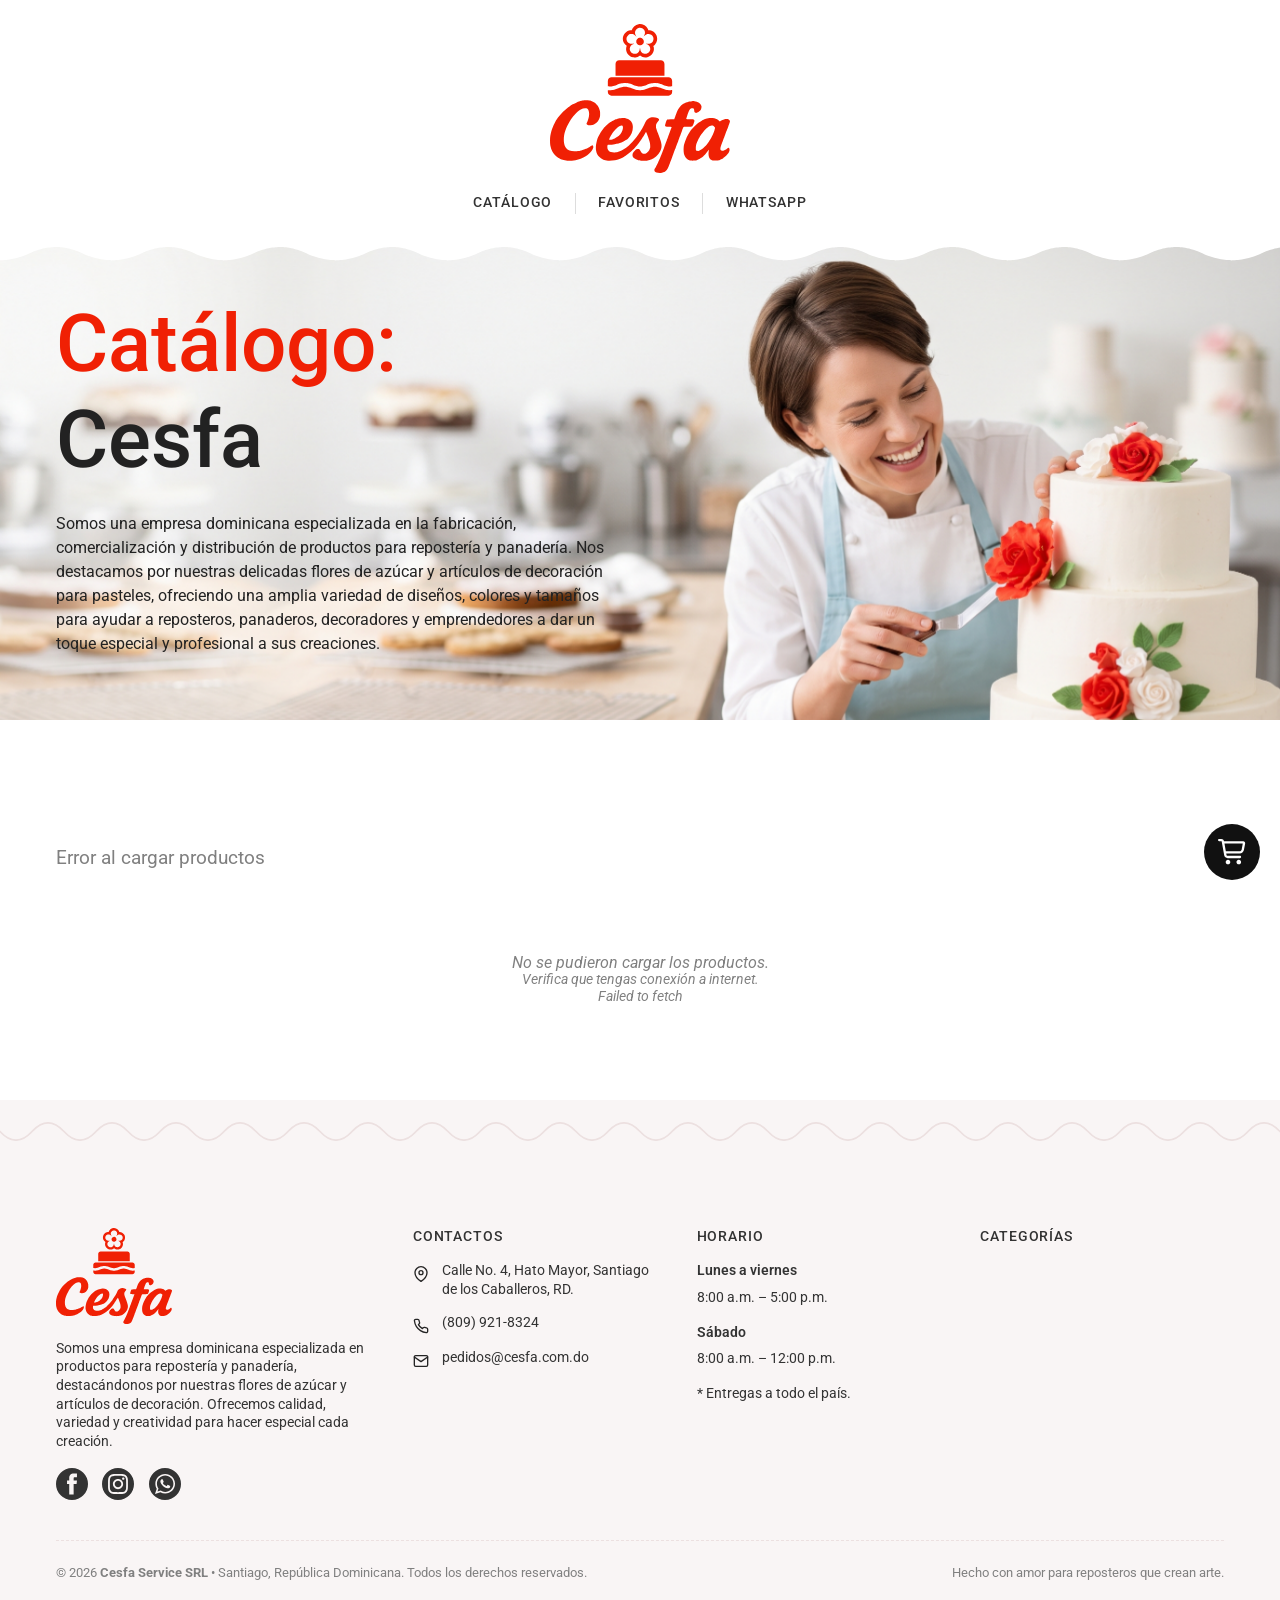
==== commit c940dbd8: "Add files via upload" ====
--- a/sources/catalog.html
+++ b/sources/catalog.html
@@ -1,138 +1,140 @@
-<!DOCTYPE html>
-<html lang="es">
-<head>
-  <!-- Codificación -->
-  <meta charset="UTF-8">
-
-  <!-- Responsive -->
-  <meta name="viewport" content="width=device-width, initial-scale=1.0">
-
-  <!-- Información básica -->
-  <title>Cesfa</title>
-  <meta name="description" content="Somos una empresa dominicana especializada en productos para repostería y panadería, destacándonos por nuestras flores de azúcar y artículos de decoración. Ofrecemos calidad, variedad y creatividad para hacer especial cada creación.">
-  <meta name="author" content="Cesfa">
-
-  <!-- SEO -->
-  <meta name="robots" content="index, follow">
-  <meta name="keywords" content="productos, catálogo, tienda, servicios">
-
-  <!-- Favicon -->
-  <link rel="icon" type="image/svg+xml" href="icons/favicon.svg">
-
-  <!-- Color del navegador en móviles -->
-  <meta name="theme-color" content="#f02004">
-
-  <!-- Canonical -->
-  <link rel="canonical" href="https://www.cesfa.com.do/">
-
-  <!-- Preconexiones -->
-  <link rel="preconnect" href="https://fonts.googleapis.com">
-
-  <!-- CSS -->
-  <link rel="stylesheet" href="css/reset.css">
-  <link rel="stylesheet" href="css/header.css">
-  <link rel="stylesheet" href="css/banner.css">
-  <link rel="stylesheet" href="css/main.css">
-  <link rel="stylesheet" href="css/catalog.css">
-  <link rel="stylesheet" href="css/like.css">
-  <link rel="stylesheet" href="css/cart.css">
-  <link rel="stylesheet" href="css/footer.css">
-
-  <!-- JavaScript -->
-  <script src="js/header.js" defer></script>
-  <script src="js/banner.js" defer></script>
-  <script src="js/products.js" defer></script>
-  <script src="js/cart.js" defer></script>
-  <script src="js/catalog.js" defer></script>
-</head>
-
-<body>
-  <header id="menu">
-    <img src="icons/logo.svg" alt="Logo">
-    <menu>
-      <li><a href="../index.html">CATÁLOGO</a></li>
-      <li><a href="favorites.html">FAVORITOS</a></li>
-      <li><a href="https://wa.me/18099218324" target="_blank" rel="noopener noreferrer">WHATSAPP</a></li>
-    </menu>
-  </header>
-  <header id="banner">
-    <div class="filled_wave"></div>
-    <div class="container">
-      <h2 class="highlight">Catálogo:</h2>
-      <h1>Cesfa</h1>
-      <p class="full-text">Somos una empresa dominicana especializada en la fabricación, comercialización y distribución de productos para repostería y panadería. Nos destacamos por nuestras delicadas flores de azúcar y artículos de decoración para pasteles, ofreciendo una amplia variedad de diseños, colores y tamaños para ayudar a reposteros, panaderos, decoradores y emprendedores a dar un toque especial y profesional a sus creaciones.</p>
-      <p class="minimal-text">Somos una empresa dominicana especializada en productos para repostería y panadería, destacándonos por nuestras flores de azúcar y artículos de decoración. Ofrecemos calidad, variedad y creatividad para hacer especial cada creación.</p>
-    </div>
-  </header>
-  <main>
-    <p id="count">Cargando productos…</p>
-    <ul>
-      <!-- Productos cargados dinámicamente desde data/products.csv -->
-    </ul>
-    <p id="end">No hay más productos en esta colección.</p>
-  </main>
-  <footer class="site-footer">
-    <div class="wave"></div>
-    <div class="container">
-      <div class="footer-grid">
-        <div class="footer-brand">
-          <img src="icons/logo.svg" alt="Cesfa Service" class="footer-brand_logo">
-          <p>Somos una empresa dominicana especializada en productos para repostería y panadería, destacándonos por nuestras flores de azúcar y artículos de decoración. Ofrecemos calidad, variedad y creatividad para hacer especial cada creación.</p>
-          <div class="footer-social">
-            <a href="https://www.facebook.com/profile.php?id=100069526093519" target="_blank" rel="noopener"><img src="icons/contacts/facebook.svg" alt="Facebook"></a>
-            <a href="https://www.instagram.com/cesfaservice/" target="_blank" rel="noopener"><img src="icons/contacts/instagram.svg" alt="Instagram"></a>
-            <a href="https://wa.me/18099218324" target="_blank" rel="noopener noreferrer"><img src="icons/contacts/whatsapp.svg" alt="WhatsApp"></a>
-          </div>
-        </div>
-
-        <div class="footer-col footer-contacts">
-          <h3 class="footer-heading">CONTACTOS</h3>
-          <ul>
-            <li>
-              <a href="https://www.google.com/maps/place/Cesfa+Service/@19.4286801,-70.6715536,17z/data=!4m6!3m5!1s0x8eb1cf0586523a4d:0x229f1e89bc37322a!8m2!3d19.4287296!4d-70.668963!16s%2Fg%2F11pz2zh_2p?entry=ttu" target="_blank" rel="noopener">
-                <img src="icons/contacts/outline/address.svg" alt="Dirección">
-                Calle No. 4, Hato Mayor, Santiago de los Caballeros, RD.
-              </a>
-            </li>
-            <li>
-              <a href="tel:+18099218324">
-                <img src="icons/contacts/outline/phone.svg" alt="Número de teléfono">
-                (809) 921-8324
-              </a>
-            </li>
-            <li>
-              <a href="mailto:pedidos@cesfa.com.do">
-                <img src="icons/contacts/outline/email.svg" alt="Correo electrónico">
-                pedidos@cesfa.com.do
-              </a>
-            </li>
-          </ul>
-        </div>
-
-        <div class="footer-col footer-hours">
-          <h3 class="footer-heading">HORARIO</h3>
-          <dl>
-            <dt>Lunes a viernes</dt>
-            <dd>8:00 a.m. – 5:00 p.m.</dd>
-            <dt>Sábado</dt>
-            <dd>8:00 a.m. – 12:00 p.m.</dd>
-          </dl>
-          <p>* Entregas a todo el país.</p>
-        </div>
-
-        <div class="footer-col">
-          <h3 class="footer-heading">CATEGORÍAS</h3>
-          <ul id="footerCategories">
-            <!-- Cesfa renderiza aquí las categorías desde js/data.js -->
-          </ul>
-        </div>
-      </div>
-
-      <div class="footer-bottom">
-        <span>© 2026 <strong>Cesfa Service SRL</strong> • Santiago, República Dominicana. Todos los derechos reservados.</span>
-        <span>Hecho con amor para reposteros que crean arte.</span>
-      </div>
-    </div>
-  </footer>
-</body>
-</html>
+<!DOCTYPE html>
+<html lang="es">
+<head>
+  <!-- Codificación -->
+  <meta charset="UTF-8">
+
+  <!-- Responsive -->
+  <meta name="viewport" content="width=device-width, initial-scale=1.0">
+
+  <!-- Información básica -->
+  <title>Cesfa</title>
+  <meta name="description" content="Somos una empresa dominicana especializada en productos para repostería y panadería, destacándonos por nuestras flores de azúcar y artículos de decoración. Ofrecemos calidad, variedad y creatividad para hacer especial cada creación.">
+  <meta name="author" content="Cesfa">
+
+  <!-- SEO -->
+  <meta name="robots" content="index, follow">
+  <meta name="keywords" content="productos, catálogo, tienda, servicios">
+
+  <!-- Favicon -->
+  <link rel="icon" type="image/svg+xml" href="icons/favicon.svg">
+
+  <!-- Color del navegador en móviles -->
+  <meta name="theme-color" content="#f02004">
+
+  <!-- Canonical -->
+  <link rel="canonical" href="https://www.cesfa.com.do/">
+
+  <!-- Preconexiones -->
+  <link rel="preconnect" href="https://fonts.googleapis.com">
+
+  <!-- CSS -->
+  <link rel="stylesheet" href="css/reset.css">
+  <link rel="stylesheet" href="css/header.css">
+  <link rel="stylesheet" href="css/banner.css">
+  <link rel="stylesheet" href="css/main.css">
+  <link rel="stylesheet" href="css/catalog.css">
+  <link rel="stylesheet" href="css/like.css">
+  <link rel="stylesheet" href="css/confirm.css">
+  <link rel="stylesheet" href="css/cart.css">
+  <link rel="stylesheet" href="css/footer.css">
+
+  <!-- JavaScript -->
+  <script src="js/header.js" defer></script>
+  <script src="js/banner.js" defer></script>
+  <script src="js/confirm.js" defer></script>
+  <script src="js/products.js" defer></script>
+  <script src="js/cart.js" defer></script>
+  <script src="js/catalog.js" defer></script>
+</head>
+
+<body>
+  <header id="menu">
+    <img src="icons/logo.svg" alt="Logo">
+    <menu>
+      <li><a href="../index.html">CATÁLOGO</a></li>
+      <li><a href="favorites.html">FAVORITOS</a></li>
+      <li><a href="https://wa.me/18099218324" target="_blank" rel="noopener noreferrer">WHATSAPP</a></li>
+    </menu>
+  </header>
+  <header id="banner">
+    <div class="filled_wave"></div>
+    <div class="container">
+      <h2 class="highlight">Catálogo:</h2>
+      <h1>Cesfa</h1>
+      <p class="full-text">Somos una empresa dominicana especializada en la fabricación, comercialización y distribución de productos para repostería y panadería. Nos destacamos por nuestras delicadas flores de azúcar y artículos de decoración para pasteles, ofreciendo una amplia variedad de diseños, colores y tamaños para ayudar a reposteros, panaderos, decoradores y emprendedores a dar un toque especial y profesional a sus creaciones.</p>
+      <p class="minimal-text">Somos una empresa dominicana especializada en productos para repostería y panadería, destacándonos por nuestras flores de azúcar y artículos de decoración. Ofrecemos calidad, variedad y creatividad para hacer especial cada creación.</p>
+    </div>
+  </header>
+  <main>
+    <p id="count">Cargando productos…</p>
+    <ul>
+      <!-- Productos cargados dinámicamente desde data/products.csv -->
+    </ul>
+    <p id="end">No hay más productos en esta colección.</p>
+  </main>
+  <footer class="site-footer">
+    <div class="wave"></div>
+    <div class="container">
+      <div class="footer-grid">
+        <div class="footer-brand">
+          <img src="icons/logo.svg" alt="Cesfa Service" class="footer-brand_logo">
+          <p>Somos una empresa dominicana especializada en productos para repostería y panadería, destacándonos por nuestras flores de azúcar y artículos de decoración. Ofrecemos calidad, variedad y creatividad para hacer especial cada creación.</p>
+          <div class="footer-social">
+            <a href="https://www.facebook.com/profile.php?id=100069526093519" target="_blank" rel="noopener"><img src="icons/contacts/facebook.svg" alt="Facebook"></a>
+            <a href="https://www.instagram.com/cesfaservice/" target="_blank" rel="noopener"><img src="icons/contacts/instagram.svg" alt="Instagram"></a>
+            <a href="https://wa.me/18099218324" target="_blank" rel="noopener noreferrer"><img src="icons/contacts/whatsapp.svg" alt="WhatsApp"></a>
+          </div>
+        </div>
+
+        <div class="footer-col footer-contacts">
+          <h3 class="footer-heading">CONTACTOS</h3>
+          <ul>
+            <li>
+              <a href="https://www.google.com/maps/place/Cesfa+Service/@19.4286801,-70.6715536,17z/data=!4m6!3m5!1s0x8eb1cf0586523a4d:0x229f1e89bc37322a!8m2!3d19.4287296!4d-70.668963!16s%2Fg%2F11pz2zh_2p?entry=ttu" target="_blank" rel="noopener">
+                <img src="icons/contacts/outline/address.svg" alt="Dirección">
+                Calle No. 4, Hato Mayor, Santiago de los Caballeros, RD.
+              </a>
+            </li>
+            <li>
+              <a href="tel:+18099218324">
+                <img src="icons/contacts/outline/phone.svg" alt="Número de teléfono">
+                (809) 921-8324
+              </a>
+            </li>
+            <li>
+              <a href="mailto:pedidos@cesfa.com.do">
+                <img src="icons/contacts/outline/email.svg" alt="Correo electrónico">
+                pedidos@cesfa.com.do
+              </a>
+            </li>
+          </ul>
+        </div>
+
+        <div class="footer-col footer-hours">
+          <h3 class="footer-heading">HORARIO</h3>
+          <dl>
+            <dt>Lunes a viernes</dt>
+            <dd>8:00 a.m. – 5:00 p.m.</dd>
+            <dt>Sábado</dt>
+            <dd>8:00 a.m. – 12:00 p.m.</dd>
+          </dl>
+          <p>* Entregas a todo el país.</p>
+        </div>
+
+        <div class="footer-col">
+          <h3 class="footer-heading">CATEGORÍAS</h3>
+          <ul id="footerCategories">
+            <!-- Cesfa renderiza aquí las categorías desde js/data.js -->
+          </ul>
+        </div>
+      </div>
+
+      <div class="footer-bottom">
+        <span>© 2026 <strong>Cesfa Service SRL</strong> • Santiago, República Dominicana. Todos los derechos reservados.</span>
+        <span>Hecho con amor para reposteros que crean arte.</span>
+      </div>
+    </div>
+  </footer>
+</body>
+</html>
--- a/sources/css/main.css
+++ b/sources/css/main.css
@@ -72,3 +72,27 @@
     line-height: 1.2;
     word-break: break-all;
 }
+
+/* =====================================================
+   Mensajes de estado unificados — listas vacías, fin de lista, errores
+   Mismo estilo que #end (italic) según requerimiento
+   ===================================================== */
+.cesfa-status,
+#end {
+  font-size: 1rem;
+  font-style: italic;
+  color: #808080;
+  text-align: center;
+}
+#end {
+  margin-top: 3rem;
+}
+.cesfa-status {
+  margin-top: 3rem;
+  padding: 1rem 1rem;
+  grid-column: 1 / -1;
+}
+.cesfa-status--error {
+  color: #808080;
+}
+
--- a/sources/css/catalog.css
+++ b/sources/css/catalog.css
@@ -1,164 +1,176 @@
-#count {
-    font-size: 1.2rem;
-    color: #808080;
-    margin-bottom: 1.5rem;
-}
-
-#end {
-    font-size: 1rem;
-    font-style: italic;
-    color: #808080;
-    margin-top: 3rem;
-    text-align: center;
-}
-
-/* Grid contenedor */
-main > ul {
-    display: grid;
-    grid-template-columns: repeat(3, 1fr);
-    gap: 1.5rem;
-    align-items: stretch;
-}
-
-/* Tarjeta de producto */
-main > ul > li.product > article {
-    position: relative;
-    display: flex;
-    flex-direction: column;
-    height: 100%;
-}
-
-/* Imagen */
-.product .image {
-    width: 100%;
-    aspect-ratio: 1;
-    background-color: #f9f5f5;
-    padding: 1rem;
-    border-radius: 1rem;
-    overflow: hidden;
-    position: relative;
-}
-
-.product .image img {
-    width: 100%;
-    height: 100%;
-    object-fit: cover;
-    object-position: center;
-    transition: transform 0.3s ease;
-}
-
-main > ul > li.product > article:hover .image img {
-    transform: scale(1.05);
-}
-
-/* Contenido */
-.product .content {
-    display: flex;
-    flex-direction: column;
-    gap: 0.5rem;
-    padding: 1rem 1.1rem 2rem;
-    flex: 1;
-}
-
-.product .title {
-    font-size: 1.3rem;
-    font-weight: 400;
-    color: #313131;
-}
-
-.product h4 {
-    display: flex;
-    flex-wrap: wrap;
-    align-items: baseline;
-    gap: 0;
-}
-
-.product h4 span:not(:last-child) {
-    padding-right: 0.7rem;
-    margin-right: 0.7rem;
-    border-right: 1px solid #b3b3b3;
-}
-
-.product .sku {
-    font-size: 1rem;
-    font-weight: 600;
-    color: #f02004;
-    white-space: nowrap;
-}
-
-.product .tag {
-    font-size: 1rem;
-    font-weight: 400;
-    color: #808080;
-    white-space: nowrap;
-}
-
-.product h4 span {
-    white-space: nowrap;
-}
-
-/* =====================================================
-   Precios — $RD, OLD tachado gris, descuento #f02004
-   ===================================================== */
-.product .price {
-    display: flex;
-    align-items: baseline;
-    flex-wrap: wrap;
-    gap: 0.45rem;
-    margin-top: 0.45rem;
-}
-
-.product .price-new {
-    font-size: 1.5rem;
-    font-weight: 400;
-    color: #313131;
-    line-height: 1.2;
-}
-
-.product .price-old {
-    font-size: 1rem;
-    font-weight: 400;
-    color: #808080;
-    text-decoration: line-through;
-    line-height: 1.2;
-}
-
-.product .price-discount {
-    font-size: 1rem;
-    font-weight: 400;
-    color: #f02004;
-    line-height: 1.2;
-}
-
-.product .preview-price {
-    justify-content: center;
-    padding: 0.55rem 0.2rem 0;
-}
-
-/* =====================================================
-   Responsive
-   ===================================================== */
-
-/* Tablet: 2 columnas */
-@media (max-width: 1024px) {
-    main > ul {
-        grid-template-columns: repeat(2, 1fr);
-        gap: 1.25rem;
-    }
-}
-
-/* Móvil: 1 columna */
-@media (max-width: 640px) {
-    #end {
-        margin-top: 2rem;
-    }
-
-    main > ul {
-        grid-template-columns: 1fr;
-        gap: 1rem;
-    }
-
-    .product .content {
-        padding: 0.9rem 1rem 2rem;
-    }
-}
+#count {
+    font-size: 1.2rem;
+    color: #808080;
+    margin-bottom: 1.5rem;
+}
+
+#end {
+    font-size: 1rem;
+    font-style: italic;
+    color: #808080;
+    margin-top: 3rem;
+    text-align: center;
+}
+
+/* Grid contenedor */
+main > ul {
+    display: grid;
+    grid-template-columns: repeat(3, 1fr);
+    gap: 1.5rem;
+    align-items: stretch;
+}
+
+/* Tarjeta de producto */
+main > ul > li.product > article {
+    position: relative;
+    display: flex;
+    flex-direction: column;
+    height: 100%;
+}
+
+/* Imagen */
+.product .image {
+    width: 100%;
+    aspect-ratio: 1;
+    background-color: #f9f5f5;
+    padding: 1rem;
+    border-radius: 1rem;
+    overflow: hidden;
+    position: relative;
+}
+
+.product .image img {
+    width: 100%;
+    height: 100%;
+    object-fit: cover;
+    object-position: center;
+    transition: transform 0.3s ease;
+}
+
+main > ul > li.product > article:hover .image img {
+    transform: scale(1.05);
+}
+
+/* Contenido */
+.product .content {
+    display: flex;
+    flex-direction: column;
+    gap: 0.5rem;
+    padding: 1rem 1.1rem 2rem;
+    flex: 1;
+}
+
+.product .title {
+    font-size: 1.3rem;
+    font-weight: 400;
+    color: #313131;
+}
+
+.product h4 {
+    display: flex;
+    flex-wrap: wrap;
+    align-items: baseline;
+    gap: 0;
+}
+
+.product h4 span:not(:last-child) {
+    padding-right: 0.7rem;
+    margin-right: 0.7rem;
+    border-right: 1px solid #b3b3b3;
+}
+
+.product .sku {
+    font-size: 1rem;
+    font-weight: 600;
+    color: #f02004;
+    white-space: nowrap;
+}
+
+.product .tag {
+    font-size: 1rem;
+    font-weight: 400;
+    color: #808080;
+    white-space: nowrap;
+}
+
+.product h4 span {
+    white-space: nowrap;
+}
+
+/* =====================================================
+   Precios — $RD, OLD tachado gris, descuento #f02004
+   ===================================================== */
+.product .price {
+    display: flex;
+    align-items: baseline;
+    flex-wrap: wrap;
+    gap: 0.45rem;
+    margin-top: 0.45rem;
+}
+
+.product .price-new {
+    font-size: 1.5rem;
+    font-weight: 400;
+    color: #313131;
+    line-height: 1.2;
+}
+
+.product .price-old {
+    font-size: 1rem;
+    font-weight: 400;
+    color: #808080;
+    text-decoration: line-through;
+    line-height: 1.2;
+}
+
+.product .price-discount {
+    font-size: 1rem;
+    font-weight: 400;
+    color: #f02004;
+    line-height: 1.2;
+}
+
+.product .preview-price {
+    justify-content: center;
+    padding: 0.55rem 0.2rem 0;
+}
+
+/* =====================================================
+   Responsive
+   ===================================================== */
+
+/* Tablet: 2 columnas */
+@media (max-width: 1024px) {
+    main > ul {
+        grid-template-columns: repeat(2, 1fr);
+        gap: 1.25rem;
+    }
+}
+
+/* Móvil: 1 columna */
+@media (max-width: 640px) {
+    #end {
+        margin-top: 2rem;
+    }
+
+    main > ul {
+        grid-template-columns: 1fr;
+        gap: 1rem;
+    }
+
+    .product .content {
+        padding: 0.9rem 1rem 2rem;
+    }
+}
+
+/* Unificación con #end para mensajes vacíos/errores */
+.cesfa-status {
+  font-size: 1rem;
+  font-style: italic;
+  color: #808080;
+  text-align: center;
+  margin-top: 3rem;
+  padding: 1rem;
+  grid-column: 1 / -1;
+}
+
--- a/sources/css/confirm.css
+++ b/sources/css/confirm.css
@@ -0,0 +1,148 @@
+/* =====================================================
+   confirm.css — Modal de confirmación Cesfa
+   Usado para: vaciar carrito y eliminar de favoritos
+   ===================================================== */
+
+.confirm-overlay {
+  position: fixed;
+  inset: 0;
+  z-index: 1300;
+  display: flex;
+  align-items: center;
+  justify-content: center;
+  padding: 1rem;
+  background: rgba(0,0,0,0.42);
+  visibility: hidden;
+  opacity: 0;
+  pointer-events: none;
+  transition: opacity 0.25s ease, visibility 0s linear 0.25s;
+}
+
+.confirm-overlay.is-open {
+  visibility: visible;
+  opacity: 1;
+  pointer-events: auto;
+  transition: opacity 0.25s ease, visibility 0s linear 0s;
+}
+
+.confirm-dialog {
+  background: #fff;
+  border-radius: 0.85rem;
+  width: 100%;
+  max-width: 420px;
+  box-shadow: 0 20px 50px rgba(0,0,0,0.18);
+  padding: 1.4rem 1.3rem 1.2rem;
+  transform: scale(0.94) translateY(10px);
+  transition: transform 0.32s cubic-bezier(0.32,0.72,0,1);
+  text-align: center;
+}
+
+.confirm-overlay.is-open .confirm-dialog {
+  transform: scale(1) translateY(0);
+}
+
+.confirm-icon {
+  width: 52px;
+  height: 52px;
+  margin: 0 auto 0.9rem;
+  border-radius: 50%;
+  background: #fef2f2;
+  color: #f02004;
+  display: flex;
+  align-items: center;
+  justify-content: center;
+}
+
+.confirm-icon svg {
+  width: 26px;
+  height: 26px;
+  display: block;
+}
+
+.confirm-icon.is-delete svg {
+  width: 22px;
+  height: 22px;
+}
+
+.confirm-title {
+  font-size: 1.05rem;
+  font-weight: 700;
+  color: #111;
+  line-height: 1.3;
+  margin: 0 0 0.45rem;
+  letter-spacing: 0.01em;
+}
+
+.confirm-message {
+  font-size: 0.92rem;
+  font-weight: 400;
+  color: #666;
+  line-height: 1.5;
+  margin: 0 0 1.35rem;
+  text-wrap: balance;
+}
+
+.confirm-actions {
+  display: flex;
+  gap: 0.65rem;
+  justify-content: stretch;
+}
+
+.confirm-btn {
+  flex: 1;
+  display: inline-flex;
+  align-items: center;
+  justify-content: center;
+  padding: 0.85rem 1rem;
+  border-radius: 0.6rem;
+  font-size: 0.92rem;
+  font-weight: 600;
+  line-height: 1;
+  letter-spacing: 0.02em;
+  cursor: pointer;
+  border: 1px solid transparent;
+  transition: background 0.2s ease, color 0.2s ease, border-color 0.2s ease, transform 0.12s ease;
+  user-select: none;
+  -webkit-user-select: none;
+}
+
+.confirm-btn:active {
+  transform: scale(0.97);
+}
+
+.confirm-btn-cancel {
+  background: #f5f5f5;
+  color: #333;
+  border-color: #f5f5f5;
+}
+
+.confirm-btn-cancel:hover {
+  background: #ececec;
+  border-color: #ececec;
+}
+
+.confirm-btn-confirm {
+  background: #f02004;
+  color: #fff;
+  border-color: #f02004;
+}
+
+.confirm-btn-confirm:hover {
+  background: #d61c03;
+  border-color: #d61c03;
+}
+
+.confirm-btn-confirm.is-danger {
+  background: #f02004;
+  border-color: #f02004;
+}
+
+@media (max-width: 480px) {
+  .confirm-dialog {
+    padding: 1.25rem 1rem 1rem;
+    max-width: 92vw;
+  }
+  .confirm-actions {
+    flex-direction: column-reverse;
+  }
+}
--- a/sources/css/cart.css
+++ b/sources/css/cart.css
@@ -1,561 +1,564 @@
-/* =====================================================
-   cart.css — Carrito de compras
-   - Botón flotante blanco/negro inferior derecha + burbuja roja
-   - Bandeja lateral (drawer) con lista, control cantidad y total
-   - Botón +carrito en tarjeta de producto (meta row)
-   ===================================================== */
-
-/* ---------- Botón +carrito en tarjeta ---------- */
-.product-meta-row {
-  display: flex;
-  align-items: end;
-  justify-content: space-between;
-  gap: 0.75rem;
-  flex-wrap: nowrap;
-}
-
-.product-meta-left {
-  display: flex;
-  flex-direction: column;
-  gap: 0.35rem;
-  flex: 1;
-  min-width: 0;
-}
-
-.product-meta-left h4 {
-  margin: 0;
-  display: flex;
-  flex-wrap: wrap;
-  align-items: baseline;
-  gap: 0;
-}
-
-.product-meta-left h4 span,
-.product h4 span,
-.product .sku,
-.product .tag {
-  white-space: nowrap;
-}
-
-.add-cart-btn {
-  display: inline-flex;
-  align-items: center;
-  justify-content: center;
-  gap: 0.32rem;
-  padding: 0.5rem 0.5rem;
-  background: #111;
-  color: #fff;
-  border: 1px solid #111;
-  border-radius: 0.5rem;
-  font-size: 0.85rem;
-  font-weight: 600;
-  line-height: 1;
-  letter-spacing: 0.02em;
-  cursor: pointer;
-  flex-shrink: 0;
-  transition: background 0.2s ease, color 0.2s ease, transform 0.15s ease, border-color 0.2s ease;
-  user-select: none;
-  -webkit-user-select: none;
-}
-
-.add-cart-btn:hover {
-  background: #fff;
-  color: #111;
-  border-color: #111;
-}
-
-.add-cart-btn:active {
-  transform: scale(0.96);
-}
-
-.add-cart-btn .ac-plus {
-  font-size: 1rem;
-  font-weight: 700;
-  line-height: 1;
-  margin-right: 1px;
-}
-
-.add-cart-btn svg,
-.add-cart-btn img {
-  width: 1rem;
-  height: 1rem;
-  display: block;
-  flex-shrink: 0;
-}
-
-.add-cart-btn img {
-  object-fit: contain;
-}
-
-.add-cart-btn:hover img {
-  filter: invert(1);
-}
-
-.add-cart-btn.is-added {
-  background: #f02004;
-  border-color: #f02004;
-  color: #fff;
-}
-
-/* ---------- Botón flotante ---------- */
-.cart-float-btn {
-  position: fixed;
-  right: 1.25rem;
-  bottom: 1.25rem;
-  width: 56px;
-  height: 56px;
-  border-radius: 50%;
-  background: #111;
-  color: #fff;
-  display: inline-flex;
-  align-items: center;
-  justify-content: center;
-  cursor: pointer;
-  z-index: 1001;
-  transition: transform 0.2s ease, background 0.2s ease;
-}
-
-.cart-float-btn:hover {
-  transform: scale(1.06);
-  background: #222;
-}
-
-.cart-float-btn:active {
-  transform: scale(0.97);
-}
-
-.cart-float-btn svg,
-.cart-float-btn img {
-  width: 1.7rem;
-  height: 1.7rem;
-  display: block;
-}
-
-.cart-float-btn .cart-badge {
-  position: absolute;
-  top: -8px;
-  right: -8px;
-  min-width: 22px;
-  height: 22px;
-  padding: 0 6px;
-  background: #f02004;
-  color: #fff;
-  font-size: 0.72rem;
-  font-weight: 800;
-  line-height: 1;
-  display: inline-flex;
-  align-items: center;
-  justify-content: center;
-  border-radius: 999px;
-  border: 2px solid #fff;
-  box-shadow: none;
-  pointer-events: none;
-  letter-spacing: 0;
-}
-
-/* ---------- Drawer / Bandeja lateral ---------- */
-.cart-drawer {
-  position: fixed;
-  inset: 0;
-  z-index: 1100;
-  visibility: hidden;
-  pointer-events: none;
-}
-
-.cart-drawer.is-open {
-  visibility: visible;
-  pointer-events: auto;
-}
-
-.cart-drawer .cart-overlay {
-  position: absolute;
-  inset: 0;
-  background: rgba(0,0,0,0.42);
-  opacity: 0;
-  transition: opacity 0.28s ease;
-}
-
-.cart-drawer.is-open .cart-overlay {
-  opacity: 1;
-}
-
-.cart-sidebar {
-  position: absolute;
-  top: 0;
-  right: 0;
-  width: 450px;
-  max-width: 100vw;
-  height: 100%;
-  background: #fff;
-  display: flex;
-  flex-direction: column;
-  transform: translateX(100%);
-  transition: transform 0.32s cubic-bezier(0.32,0.72,0,1);
-  box-shadow: -8px 0 30px rgba(0,0,0,0.18);
-  overflow: hidden;
-}
-
-.cart-drawer.is-open .cart-sidebar {
-  transform: translateX(0);
-}
-
-.cart-header {
-  display: flex;
-  align-items: center;
-  justify-content: space-between;
-  padding: 1rem;
-  flex-shrink: 0;
-}
-
-.cart-header h2 {
-  font-size: 1.05rem;
-  font-weight: 700;
-  letter-spacing: 0.07em;
-  text-transform: uppercase;
-  color: #111;
-  margin: 0;
-}
-
-.cart-header-actions {
-  display: inline-flex;
-  align-items: center;
-  gap: 0.5rem;
-  flex-shrink: 0;
-}
-
-.cart-close,
-.cart-clear {
-  width: 36px;
-  height: 36px;
-  border-radius: 0.5rem;
-  display: inline-flex;
-  align-items: center;
-  justify-content: center;
-  background: #f5f5f5;
-  cursor: pointer;
-  transition: background 0.2s ease, color 0.2s ease;
-  border: 0;
-  padding: 0;
-  line-height: 1;
-}
-
-.cart-close img,
-.cart-clear img {
-  display: block;
-  object-fit: contain;
-  flex-shrink: 0;
-}
-
-.cart-close img {
-  width: 0.9rem;
-  height: 0.9rem;
-}
-
-.cart-clear img {
-  width: 1.2rem;
-  height: 1.2rem;
-}
-
-.cart-close:hover,
-.cart-clear:hover {
-  background: #f02004;
-}
-
-.cart-close:hover img,
-.cart-clear:hover img {
-  filter: brightness(0) invert(1);
-}
-
-.cart-clear:disabled {
-  opacity: 0.45;
-  pointer-events: none;
-}
-
-.cart-drawer.is-empty .cart-clear {
-  opacity: 0.45;
-  pointer-events: none;
-}
-
-.cart-body {
-  background-color: #f9f5f5;
-  flex: 1;
-  overflow-y: auto;
-  scrollbar-width: thin;
-}
-
-.cart-items {
-  display: flex;
-  flex-direction: column;
-  gap: 1px;
-  list-style: none;
-  margin: 0;
-  padding: 0;
-}
-
-.cart-item {
-  display: flex;
-  gap: 0.75rem;
-  align-items: center;
-  padding: 0.5rem 1rem 0.5rem 0.5rem;
-  background: #fff;
-}
-
-.cart-item img {
-  width: 64px;
-  height: 64px;
-  object-fit: cover;
-  border-radius: 0.5rem;
-  background: #f9f5f5;
-  flex-shrink: 0;
-}
-
-.cart-item-info {
-  flex: 1;
-  min-width: 0;
-  display: flex;
-  flex-direction: column;
-  gap: 0.32rem;
-}
-
-/* Título y color igual que catálogo */
-.cart-item-title {
-  font-size: 0.88rem;
-  font-weight: 400;
-  color: #313131;
-  line-height: 1.25;
-  display: -webkit-box;
-  line-clamp: 2;
-  -webkit-line-clamp: 2;
-  -webkit-box-orient: vertical;
-  overflow: hidden;
-}
-.cart-item-title .name { font-weight: 400; }
-.cart-item-title .color { font-weight: 400; color: #313131; }
-.cart-item-title .sep { color: #313131; }
-
-/* Compat: viejo nombre */
-.cart-item-name {
-  font-size: 0.88rem;
-  font-weight: 500;
-  color: #222;
-  line-height: 1.25;
-  display: -webkit-box;
-  line-clamp: 2;
-  -webkit-line-clamp: 2;
-  -webkit-box-orient: vertical;
-  overflow: hidden;
-}
-
-/* Meta: SKU + SIZE + WEIGHT (como h4 en catálogo) */
-.cart-item-meta {
-  display: flex;
-  align-items: baseline;
-  flex-wrap: wrap;
-  gap: 0;
-}
-.cart-item-meta .sku {
-  font-size: 0.78rem;
-  font-weight: 600;
-  color: #f02004;
-  letter-spacing: 0.02em;
-  white-space: nowrap;
-}
-.cart-item-meta .tag {
-  font-size: 0.78rem;
-  font-weight: 400;
-  color: #808080;
-  white-space: nowrap;
-}
-.cart-item-meta span {
-  white-space: nowrap;
-}
-.cart-item-meta span:not(:last-child) {
-  padding-right: 0.5rem;
-  margin-right: 0.5rem;
-  border-right: 1px solid #b3b3b3;
-}
-/* compat vieja */
-.cart-item-sku {
-  font-size: 0.75rem;
-  font-weight: 600;
-  color: #f02004;
-  letter-spacing: 0.02em;
-}
-
-.cart-item-price {
-  font-size: 0.85rem;
-  font-weight: 600;
-  color: #111;
-}
-
-/* Precios en bandeja — mismo estilo que .product .price */
-.cart-item-info .price {
-  display: flex;
-  align-items: baseline;
-  flex-wrap: wrap;
-  gap: 0.4rem;
-  margin-top: 0.15rem;
-}
-.cart-item-info .price-new {
-  font-size: 0.95rem;
-  font-weight: 600;
-  color: #313131;
-  line-height: 1.2;
-}
-.cart-item-info .price-old {
-  font-size: 0.78rem;
-  font-weight: 400;
-  color: #808080;
-  text-decoration: line-through;
-  line-height: 1.2;
-}
-.cart-item-info .price-discount {
-  font-size: 0.78rem;
-  font-weight: 400;
-  color: #f02004;
-  line-height: 1.2;
-}
-
-.cart-item-qty {
-  display: inline-flex;
-  align-items: center;
-  gap: 0.35rem;
-  flex-shrink: 0;
-  background: #f9f5f5;
-  border-radius: 0.7rem;
-  padding: 0.2rem;
-}
-
-.qty-btn {
-  width: 28px;
-  height: 28px;
-  border-radius: 0.5rem;
-  display: inline-flex;
-  align-items: center;
-  justify-content: center;
-  font-size: 1.2rem;
-  line-height: 1;
-  background: #fff;
-  color: #111;
-  cursor: pointer;
-  transition: background 0.15s ease, color 0.15s ease, transform 0.12s ease;
-  user-select: none;
-  -webkit-user-select: none;
-}
-
-.qty-btn:hover {
-  background: #f02004;
-  color: #fff;
-}
-
-.qty-btn:active {
-  transform: scale(0.93);
-}
-
-.qty-value {
-  min-width: 18px;
-  text-align: center;
-  font-size: 0.9rem;
-  font-weight: 700;
-  color: #111;
-  line-height: 1;
-  user-select: none;
-  -webkit-user-select: none;
-}
-
-.cart-empty {
-  text-align: center;
-  color: #808080;
-  font-size: 0.95rem;
-  padding: 2.5rem 1rem;
-  display: none;
-}
-
-.cart-drawer.is-empty .cart-empty {
-  display: block;
-}
-.cart-drawer.is-empty .cart-items {
-  display: none;
-}
-.cart-drawer.is-empty .cart-footer .cart-total {
-  opacity: 0.45;
-}
-
-.cart-footer {
-  padding: 1rem;
-  background: #fff;
-  flex-shrink: 0;
-  display: flex;
-  flex-direction: column;
-  gap: 0.85rem;
-}
-
-.cart-total {
-  display: flex;
-  align-items: baseline;
-  justify-content: space-between;
-  gap: 1rem;
-  font-size: 1.2rem;
-  font-weight: 500;
-  color: #111;
-}
-
-.cart-total strong {
-  font-size: 1.2rem;
-  font-weight: 500;
-  color: #111;
-  letter-spacing: 0.01em;
-}
-
-.cart-checkout-btn {
-  display: inline-flex;
-  align-items: center;
-  justify-content: center;
-  width: 100%;
-  padding: 0.95rem 1rem;
-  background: #f02004;
-  color: #fff;
-  font-size: 0.95rem;
-  font-weight: 700;
-  letter-spacing: 0.08em;
-  text-transform: uppercase;
-  border-radius: 0.6rem;
-  border: 1px solid #f02004;
-  cursor: pointer;
-  text-align: center;
-  transition: background 0.2s ease, color 0.2s ease, border-color 0.2s ease, transform 0.12s ease;
-  text-decoration: none;
-}
-
-.cart-checkout-btn:hover {
-  background: #111;
-  border-color: #111;
-  color: #fff;
-}
-
-.cart-checkout-btn:active {
-  transform: scale(0.98);
-}
-
-.cart-drawer.is-empty .cart-checkout-btn {
-  opacity: 0.5;
-  pointer-events: none;
-}
-
-/* Responsive */
-@media (max-width: 480px) {
-  .cart-float-btn {
-    right: 0.85rem;
-    bottom: 0.85rem;
-    width: 52px;
-    height: 52px;
-  }
-  .cart-sidebar {
-    width: 100vw;
-    max-width: 100vw;
-  }
-  .cart-item img {
-    width: 56px;
-    height: 56px;
-  }
-}
+/* =====================================================
+   cart.css — Carrito de compras
+   - Botón flotante blanco/negro inferior derecha + burbuja roja
+   - Bandeja lateral (drawer) con lista, control cantidad y total
+   - Botón +carrito en tarjeta de producto (meta row)
+   ===================================================== */
+
+/* ---------- Botón +carrito en tarjeta ---------- */
+.product-meta-row {
+  display: flex;
+  align-items: end;
+  justify-content: space-between;
+  gap: 0.75rem;
+  flex-wrap: nowrap;
+}
+
+.product-meta-left {
+  display: flex;
+  flex-direction: column;
+  gap: 0.35rem;
+  flex: 1;
+  min-width: 0;
+}
+
+.product-meta-left h4 {
+  margin: 0;
+  display: flex;
+  flex-wrap: wrap;
+  align-items: baseline;
+  gap: 0;
+}
+
+.product-meta-left h4 span,
+.product h4 span,
+.product .sku,
+.product .tag {
+  white-space: nowrap;
+}
+
+.add-cart-btn {
+  display: inline-flex;
+  align-items: center;
+  justify-content: center;
+  gap: 0.32rem;
+  padding: 0.5rem 0.5rem;
+  background: #111;
+  color: #fff;
+  border: 1px solid #111;
+  border-radius: 0.5rem;
+  font-size: 0.85rem;
+  font-weight: 600;
+  line-height: 1;
+  letter-spacing: 0.02em;
+  cursor: pointer;
+  flex-shrink: 0;
+  transition: background 0.2s ease, color 0.2s ease, transform 0.15s ease, border-color 0.2s ease;
+  user-select: none;
+  -webkit-user-select: none;
+}
+
+.add-cart-btn:hover {
+  background: #fff;
+  color: #111;
+  border-color: #111;
+}
+
+.add-cart-btn:active {
+  transform: scale(0.96);
+}
+
+.add-cart-btn .ac-plus {
+  font-size: 1rem;
+  font-weight: 700;
+  line-height: 1;
+  margin-right: 1px;
+}
+
+.add-cart-btn svg,
+.add-cart-btn img {
+  width: 1rem;
+  height: 1rem;
+  display: block;
+  flex-shrink: 0;
+}
+
+.add-cart-btn img {
+  object-fit: contain;
+}
+
+.add-cart-btn:hover img {
+  filter: invert(1);
+}
+
+.add-cart-btn.is-added {
+  background: #f02004;
+  border-color: #f02004;
+  color: #fff;
+}
+
+/* ---------- Botón flotante ---------- */
+.cart-float-btn {
+  position: fixed;
+  right: 1.25rem;
+  bottom: 1.25rem;
+  width: 56px;
+  height: 56px;
+  border-radius: 50%;
+  background: #111;
+  color: #fff;
+  display: inline-flex;
+  align-items: center;
+  justify-content: center;
+  cursor: pointer;
+  z-index: 1001;
+  transition: transform 0.2s ease, background 0.2s ease;
+}
+
+.cart-float-btn:hover {
+  transform: scale(1.06);
+  background: #222;
+}
+
+.cart-float-btn:active {
+  transform: scale(0.97);
+}
+
+.cart-float-btn svg,
+.cart-float-btn img {
+  width: 1.7rem;
+  height: 1.7rem;
+  display: block;
+}
+
+.cart-float-btn .cart-badge {
+  position: absolute;
+  top: -8px;
+  right: -8px;
+  min-width: 22px;
+  height: 22px;
+  padding: 0 6px;
+  background: #f02004;
+  color: #fff;
+  font-size: 0.72rem;
+  font-weight: 800;
+  line-height: 1;
+  display: inline-flex;
+  align-items: center;
+  justify-content: center;
+  border-radius: 999px;
+  border: 2px solid #fff;
+  box-shadow: none;
+  pointer-events: none;
+  letter-spacing: 0;
+}
+
+/* ---------- Drawer / Bandeja lateral ---------- */
+.cart-drawer {
+  position: fixed;
+  inset: 0;
+  z-index: 1100;
+  visibility: hidden;
+  pointer-events: none;
+  transition: visibility 0s linear 0.32s;
+}
+
+.cart-drawer.is-open {
+  visibility: visible;
+  pointer-events: auto;
+  transition: visibility 0s linear 0s;
+}
+
+.cart-drawer .cart-overlay {
+  position: absolute;
+  inset: 0;
+  background: rgba(0,0,0,0.42);
+  opacity: 0;
+  transition: opacity 0.28s ease;
+}
+
+.cart-drawer.is-open .cart-overlay {
+  opacity: 1;
+}
+
+.cart-sidebar {
+  position: absolute;
+  top: 0;
+  right: 0;
+  width: 450px;
+  max-width: 100vw;
+  height: 100%;
+  background: #fff;
+  display: flex;
+  flex-direction: column;
+  transform: translateX(100%);
+  transition: transform 0.32s cubic-bezier(0.32,0.72,0,1);
+  box-shadow: -8px 0 30px rgba(0,0,0,0.18);
+  overflow: hidden;
+}
+
+.cart-drawer.is-open .cart-sidebar {
+  transform: translateX(0);
+}
+
+.cart-header {
+  display: flex;
+  align-items: center;
+  justify-content: space-between;
+  padding: 1rem;
+  flex-shrink: 0;
+}
+
+.cart-header h2 {
+  font-size: 1.05rem;
+  font-weight: 700;
+  letter-spacing: 0.07em;
+  text-transform: uppercase;
+  color: #111;
+  margin: 0;
+}
+
+.cart-header-actions {
+  display: inline-flex;
+  align-items: center;
+  gap: 0.5rem;
+  flex-shrink: 0;
+}
+
+.cart-close,
+.cart-clear {
+  width: 36px;
+  height: 36px;
+  border-radius: 0.5rem;
+  display: inline-flex;
+  align-items: center;
+  justify-content: center;
+  background: #f5f5f5;
+  cursor: pointer;
+  transition: background 0.2s ease, color 0.2s ease;
+  border: 0;
+  padding: 0;
+  line-height: 1;
+}
+
+.cart-close img,
+.cart-clear img {
+  display: block;
+  object-fit: contain;
+  flex-shrink: 0;
+}
+
+.cart-close img {
+  width: 0.9rem;
+  height: 0.9rem;
+}
+
+.cart-clear img {
+  width: 1.2rem;
+  height: 1.2rem;
+}
+
+.cart-close:hover,
+.cart-clear:hover {
+  background: #f02004;
+}
+
+.cart-close:hover img,
+.cart-clear:hover img {
+  filter: brightness(0) invert(1);
+}
+
+.cart-clear:disabled {
+  opacity: 0.45;
+  pointer-events: none;
+}
+
+.cart-drawer.is-empty .cart-clear {
+  opacity: 0.45;
+  pointer-events: none;
+}
+
+.cart-body {
+  background-color: #f9f5f5;
+  flex: 1;
+  overflow-y: auto;
+  scrollbar-width: thin;
+}
+
+.cart-items {
+  display: flex;
+  flex-direction: column;
+  gap: 1px;
+  list-style: none;
+  margin: 0;
+  padding: 0;
+}
+
+.cart-item {
+  display: flex;
+  gap: 0.75rem;
+  align-items: center;
+  padding: 0.5rem 1rem 0.5rem 0.5rem;
+  background: #fff;
+}
+
+.cart-item img {
+  width: 64px;
+  height: 64px;
+  object-fit: cover;
+  border-radius: 0.5rem;
+  background: #f9f5f5;
+  flex-shrink: 0;
+}
+
+.cart-item-info {
+  flex: 1;
+  min-width: 0;
+  display: flex;
+  flex-direction: column;
+  gap: 0.32rem;
+}
+
+/* Título y color igual que catálogo */
+.cart-item-title {
+  font-size: 0.88rem;
+  font-weight: 400;
+  color: #313131;
+  line-height: 1.25;
+  display: -webkit-box;
+  line-clamp: 2;
+  -webkit-line-clamp: 2;
+  -webkit-box-orient: vertical;
+  overflow: hidden;
+}
+.cart-item-title .name { font-weight: 400; }
+.cart-item-title .color { font-weight: 400; color: #313131; }
+.cart-item-title .sep { color: #313131; }
+
+/* Compat: viejo nombre */
+.cart-item-name {
+  font-size: 0.88rem;
+  font-weight: 500;
+  color: #222;
+  line-height: 1.25;
+  display: -webkit-box;
+  line-clamp: 2;
+  -webkit-line-clamp: 2;
+  -webkit-box-orient: vertical;
+  overflow: hidden;
+}
+
+/* Meta: SKU + SIZE + WEIGHT (como h4 en catálogo) */
+.cart-item-meta {
+  display: flex;
+  align-items: baseline;
+  flex-wrap: wrap;
+  gap: 0;
+}
+.cart-item-meta .sku {
+  font-size: 0.78rem;
+  font-weight: 600;
+  color: #f02004;
+  letter-spacing: 0.02em;
+  white-space: nowrap;
+}
+.cart-item-meta .tag {
+  font-size: 0.78rem;
+  font-weight: 400;
+  color: #808080;
+  white-space: nowrap;
+}
+.cart-item-meta span {
+  white-space: nowrap;
+}
+.cart-item-meta span:not(:last-child) {
+  padding-right: 0.5rem;
+  margin-right: 0.5rem;
+  border-right: 1px solid #b3b3b3;
+}
+/* compat vieja */
+.cart-item-sku {
+  font-size: 0.75rem;
+  font-weight: 600;
+  color: #f02004;
+  letter-spacing: 0.02em;
+}
+
+.cart-item-price {
+  font-size: 0.85rem;
+  font-weight: 600;
+  color: #111;
+}
+
+/* Precios en bandeja — mismo estilo que .product .price */
+.cart-item-info .price {
+  display: flex;
+  align-items: baseline;
+  flex-wrap: wrap;
+  gap: 0.4rem;
+  margin-top: 0.15rem;
+}
+.cart-item-info .price-new {
+  font-size: 0.95rem;
+  font-weight: 600;
+  color: #313131;
+  line-height: 1.2;
+}
+.cart-item-info .price-old {
+  font-size: 0.78rem;
+  font-weight: 400;
+  color: #808080;
+  text-decoration: line-through;
+  line-height: 1.2;
+}
+.cart-item-info .price-discount {
+  font-size: 0.78rem;
+  font-weight: 400;
+  color: #f02004;
+  line-height: 1.2;
+}
+
+.cart-item-qty {
+  display: inline-flex;
+  align-items: center;
+  gap: 0.35rem;
+  flex-shrink: 0;
+  background: #f9f5f5;
+  border-radius: 0.7rem;
+  padding: 0.2rem;
+}
+
+.qty-btn {
+  width: 28px;
+  height: 28px;
+  border-radius: 0.5rem;
+  display: inline-flex;
+  align-items: center;
+  justify-content: center;
+  font-size: 1.2rem;
+  line-height: 1;
+  background: #fff;
+  color: #111;
+  cursor: pointer;
+  transition: background 0.15s ease, color 0.15s ease, transform 0.12s ease;
+  user-select: none;
+  -webkit-user-select: none;
+}
+
+.qty-btn:hover {
+  background: #f02004;
+  color: #fff;
+}
+
+.qty-btn:active {
+  transform: scale(0.93);
+}
+
+.qty-value {
+  min-width: 18px;
+  text-align: center;
+  font-size: 0.9rem;
+  font-weight: 700;
+  color: #111;
+  line-height: 1;
+  user-select: none;
+  -webkit-user-select: none;
+}
+
+.cart-empty {
+  text-align: center;
+  color: #808080;
+  font-size: 1rem;
+  font-style: italic;
+  padding: 2.5rem 1rem;
+  display: none;
+}
+
+.cart-drawer.is-empty .cart-empty {
+  display: block;
+}
+.cart-drawer.is-empty .cart-items {
+  display: none;
+}
+.cart-drawer.is-empty .cart-footer .cart-total {
+  opacity: 0.45;
+}
+
+.cart-footer {
+  padding: 1rem;
+  background: #fff;
+  flex-shrink: 0;
+  display: flex;
+  flex-direction: column;
+  gap: 0.85rem;
+}
+
+.cart-total {
+  display: flex;
+  align-items: baseline;
+  justify-content: space-between;
+  gap: 1rem;
+  font-size: 1.2rem;
+  font-weight: 500;
+  color: #111;
+}
+
+.cart-total strong {
+  font-size: 1.2rem;
+  font-weight: 500;
+  color: #111;
+  letter-spacing: 0.01em;
+}
+
+.cart-checkout-btn {
+  display: inline-flex;
+  align-items: center;
+  justify-content: center;
+  width: 100%;
+  padding: 0.95rem 1rem;
+  background: #f02004;
+  color: #fff;
+  font-size: 0.95rem;
+  font-weight: 700;
+  letter-spacing: 0.08em;
+  text-transform: uppercase;
+  border-radius: 0.6rem;
+  border: 1px solid #f02004;
+  cursor: pointer;
+  text-align: center;
+  transition: background 0.2s ease, color 0.2s ease, border-color 0.2s ease, transform 0.12s ease;
+  text-decoration: none;
+}
+
+.cart-checkout-btn:hover {
+  background: #111;
+  border-color: #111;
+  color: #fff;
+}
+
+.cart-checkout-btn:active {
+  transform: scale(0.98);
+}
+
+.cart-drawer.is-empty .cart-checkout-btn {
+  opacity: 0.5;
+  pointer-events: none;
+}
+
+/* Responsive */
+@media (max-width: 480px) {
+  .cart-float-btn {
+    right: 0.85rem;
+    bottom: 0.85rem;
+    width: 52px;
+    height: 52px;
+  }
+  .cart-sidebar {
+    width: 100vw;
+    max-width: 100vw;
+  }
+  .cart-item img {
+    width: 56px;
+    height: 56px;
+  }
+}
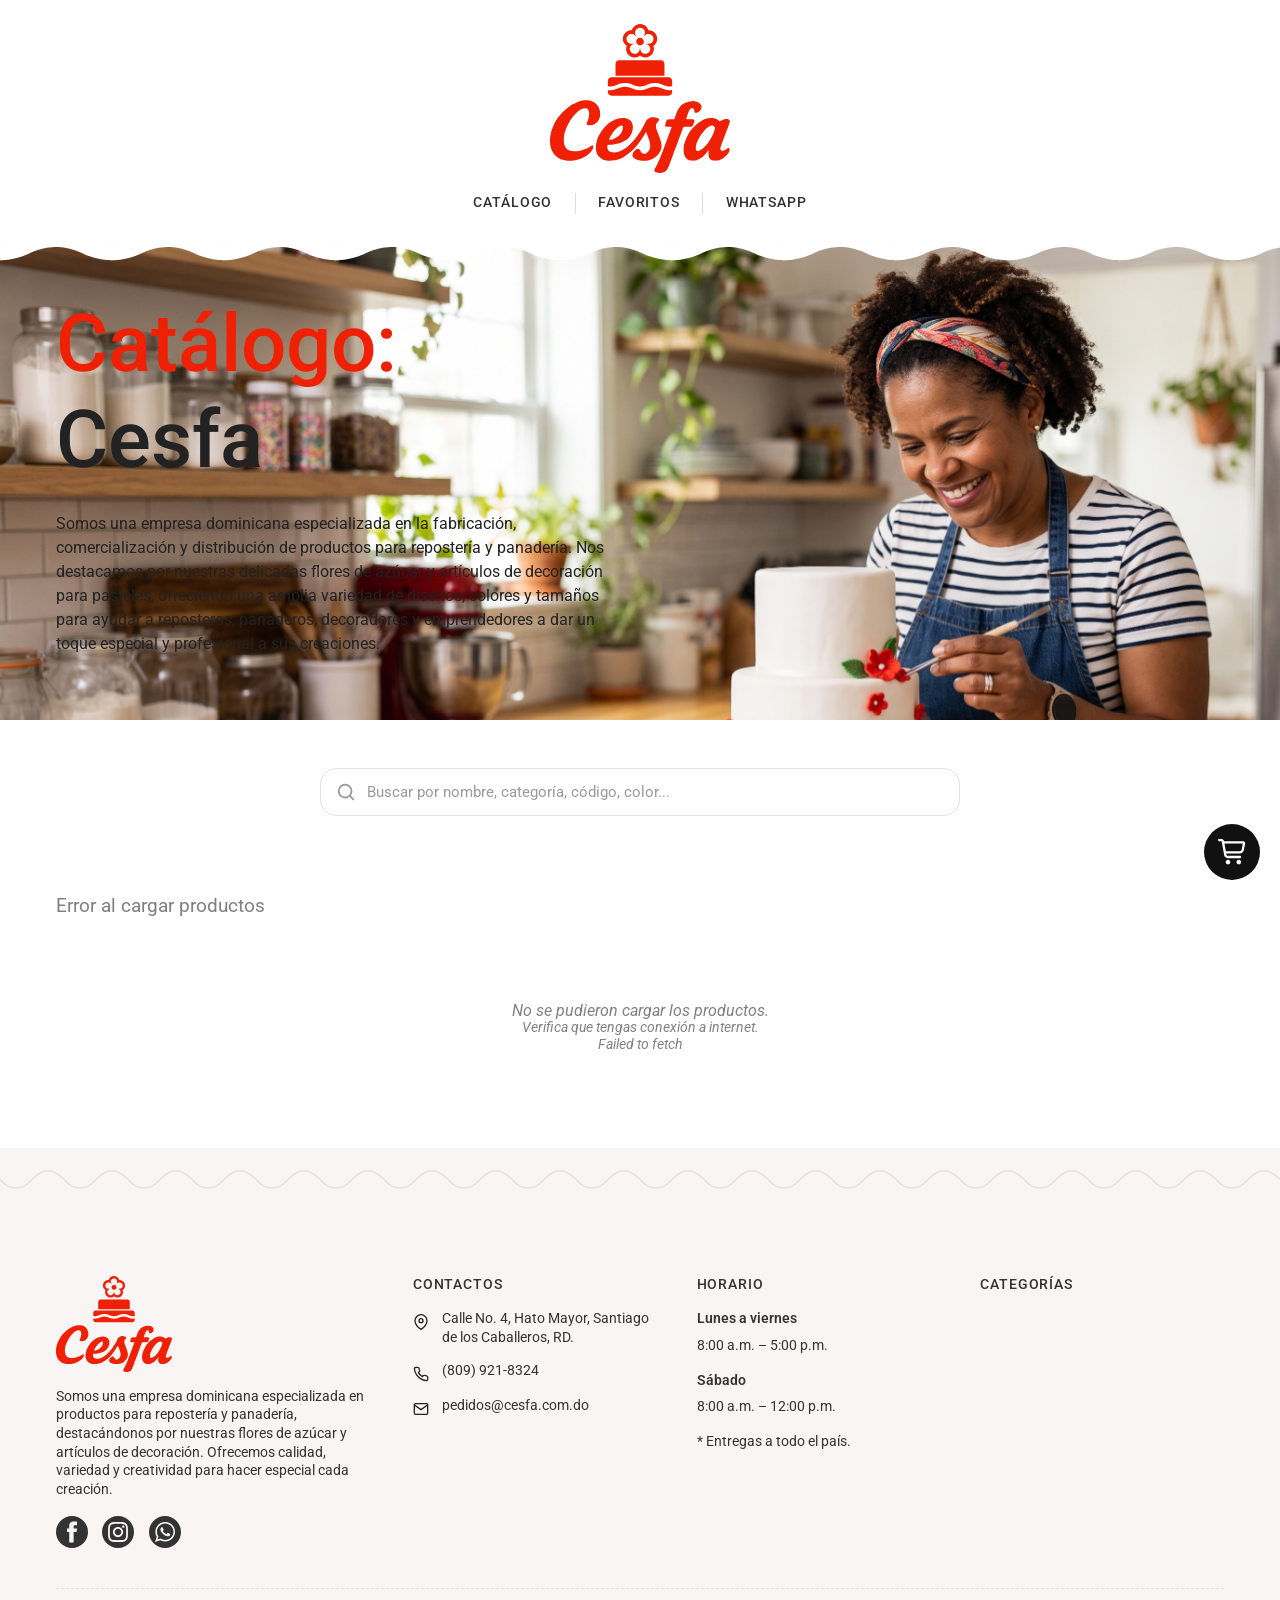
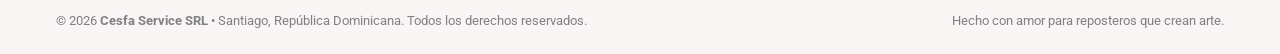
==== commit d241f630: "Add files via upload" ====
--- a/sources/catalog.html
+++ b/sources/catalog.html
@@ -34,6 +34,7 @@
   <link rel="stylesheet" href="css/banner.css">
   <link rel="stylesheet" href="css/main.css">
   <link rel="stylesheet" href="css/catalog.css">
+  <link rel="stylesheet" href="css/search.css">
   <link rel="stylesheet" href="css/like.css">
   <link rel="stylesheet" href="css/confirm.css">
   <link rel="stylesheet" href="css/cart.css">
@@ -43,6 +44,7 @@
   <script src="js/header.js" defer></script>
   <script src="js/banner.js" defer></script>
   <script src="js/confirm.js" defer></script>
+  <script src="js/search.js" defer></script>
   <script src="js/products.js" defer></script>
   <script src="js/cart.js" defer></script>
   <script src="js/catalog.js" defer></script>
@@ -66,6 +68,17 @@
       <p class="minimal-text">Somos una empresa dominicana especializada en productos para repostería y panadería, destacándonos por nuestras flores de azúcar y artículos de decoración. Ofrecemos calidad, variedad y creatividad para hacer especial cada creación.</p>
     </div>
   </header>
+  <section class="cesfa-search" role="search" aria-label="Buscar productos">
+    <div class="cesfa-search__wrap">
+      <label for="cesfa-search" class="sr-only">Buscar productos</label>
+      <div class="cesfa-search__field">
+        <span class="cesfa-search__icon" aria-hidden="true"><svg xmlns="http://www.w3.org/2000/svg" viewBox="0 0 24 24" width="22" height="22" fill="none" stroke="currentColor" stroke-width="2" stroke-linecap="round" stroke-linejoin="round" aria-hidden="true"><circle cx="11" cy="11" r="7"/><path d="m20 20-3.5-3.5"/></svg></span>
+        <input id="cesfa-search" class="cesfa-search__input" type="search" placeholder="Buscar por nombre, categoría, código, color..." autocomplete="off" aria-label="Buscar productos">
+        <button id="cesfa-search-clear" class="cesfa-search__clear" type="button" aria-label="Limpiar búsqueda" hidden>×</button>
+      </div>
+    </div>
+    <p id="cesfa-search-count" class="cesfa-search__count" aria-live="polite" hidden></p>
+  </section>
   <main>
     <p id="count">Cargando productos…</p>
     <ul>
--- a/sources/css/catalog.css
+++ b/sources/css/catalog.css
@@ -1,138 +1,159 @@
 #count {
-    font-size: 1.2rem;
-    color: #808080;
-    margin-bottom: 1.5rem;
+  font-size: 1.2rem;
+  color: #808080;
+  margin-bottom: 1.5rem;
 }
 
 #end {
-    font-size: 1rem;
-    font-style: italic;
-    color: #808080;
-    margin-top: 3rem;
-    text-align: center;
+  font-size: 1rem;
+  font-style: italic;
+  color: #808080;
+  margin-top: 3rem;
+  text-align: center;
 }
 
 /* Grid contenedor */
 main > ul {
-    display: grid;
-    grid-template-columns: repeat(3, 1fr);
-    gap: 1.5rem;
-    align-items: stretch;
+  display: grid;
+  grid-template-columns: repeat(3, 1fr);
+  gap: 1.5rem;
+  align-items: stretch;
 }
 
 /* Tarjeta de producto */
 main > ul > li.product > article {
-    position: relative;
-    display: flex;
-    flex-direction: column;
-    height: 100%;
+  position: relative;
+  display: flex;
+  flex-direction: column;
+  height: 100%;
 }
 
 /* Imagen */
 .product .image {
-    width: 100%;
-    aspect-ratio: 1;
-    background-color: #f9f5f5;
-    padding: 1rem;
-    border-radius: 1rem;
-    overflow: hidden;
-    position: relative;
+  width: 100%;
+  aspect-ratio: 1;
+  background-color: #f9f5f5;
+  padding: 1rem;
+  border-radius: 1rem;
+  overflow: hidden;
+  position: relative;
 }
 
 .product .image img {
-    width: 100%;
-    height: 100%;
-    object-fit: cover;
-    object-position: center;
-    transition: transform 0.3s ease;
+  width: 100%;
+  height: 100%;
+  object-fit: cover;
+  object-position: center;
+  transition: transform 0.3s ease;
 }
 
 main > ul > li.product > article:hover .image img {
-    transform: scale(1.05);
+  transform: scale(1.05);
 }
 
 /* Contenido */
 .product .content {
-    display: flex;
-    flex-direction: column;
-    gap: 0.5rem;
-    padding: 1rem 1.1rem 2rem;
-    flex: 1;
+  display: flex;
+  flex-direction: column;
+  gap: 0.5rem;
+  padding: 1rem 1.1rem 2rem;
+  flex: 1;
 }
 
 .product .title {
-    font-size: 1.3rem;
-    font-weight: 400;
-    color: #313131;
+  font-size: 1.3rem;
+  font-weight: 400;
+  color: #313131;
 }
 
 .product h4 {
-    display: flex;
-    flex-wrap: wrap;
-    align-items: baseline;
-    gap: 0;
+  display: flex;
+  flex-wrap: wrap;
+  align-items: baseline;
+  gap: 0;
 }
 
 .product h4 span:not(:last-child) {
-    padding-right: 0.7rem;
-    margin-right: 0.7rem;
-    border-right: 1px solid #b3b3b3;
+  padding-right: 0.7rem;
+  margin-right: 0.7rem;
+  border-right: 1px solid #b3b3b3;
 }
 
 .product .sku {
-    font-size: 1rem;
-    font-weight: 600;
-    color: #f02004;
-    white-space: nowrap;
+  font-size: 1rem;
+  font-weight: 600;
+  color: #f02004;
+  white-space: nowrap;
 }
 
 .product .tag {
-    font-size: 1rem;
-    font-weight: 400;
-    color: #808080;
-    white-space: nowrap;
+  font-size: 1rem;
+  font-weight: 400;
+  color: #808080;
+  white-space: nowrap;
+}
+
+.product .tag.package {
+  background-color: #f9f5f5;
+  border: 1px solid #111;
+  border-radius: 0.3rem;
+  color: #111;
+  font-weight: 700;
+  padding: 0.25rem 0.5rem;
 }
 
 .product h4 span {
-    white-space: nowrap;
+  white-space: nowrap;
+}
+
+.product h4 span.tag.package:not(:last-child) {
+  border-right: none;
 }
 
 /* =====================================================
    Precios — $RD, OLD tachado gris, descuento #f02004
    ===================================================== */
 .product .price {
-    display: flex;
-    align-items: baseline;
-    flex-wrap: wrap;
-    gap: 0.45rem;
-    margin-top: 0.45rem;
+  display: flex;
+  align-items: baseline;
+  flex-wrap: wrap;
+  gap: 0.45rem;
+  margin-top: 0.45rem;
 }
 
 .product .price-new {
-    font-size: 1.5rem;
-    font-weight: 400;
-    color: #313131;
-    line-height: 1.2;
+  font-size: 1.5rem;
+  font-weight: 400;
+  color: #313131;
+  line-height: 1.2;
 }
 
 .product .price-old {
-    font-size: 1rem;
-    font-weight: 400;
-    color: #808080;
-    text-decoration: line-through;
-    line-height: 1.2;
+  font-size: 1rem;
+  font-weight: 400;
+  color: #808080;
+  text-decoration: line-through;
+  line-height: 1.2;
 }
 
 .product .price-discount {
-    font-size: 1rem;
-    font-weight: 400;
-    color: #f02004;
-    line-height: 1.2;
+  font-size: 1rem;
+  font-weight: 400;
+  color: #f02004;
+  line-height: 1.2;
+}
+
+.product .price-old-group {
+  display: inline-flex;
+  align-items: baseline;
+  gap: 0.45rem;
+  white-space: nowrap;
+  flex-wrap: nowrap;
 }
 
 .product .preview-price {
-    justify-content: center;
-    padding: 0.55rem 0.2rem 0;
+  justify-content: center;
+  padding: 0.55rem 0.2rem 0;
 }
 
 /* =====================================================
@@ -141,26 +162,26 @@
 
 /* Tablet: 2 columnas */
 @media (max-width: 1024px) {
-    main > ul {
-        grid-template-columns: repeat(2, 1fr);
-        gap: 1.25rem;
-    }
+  main > ul {
+    grid-template-columns: repeat(2, 1fr);
+    gap: 1.25rem;
+  }
 }
 
 /* Móvil: 1 columna */
 @media (max-width: 640px) {
-    #end {
-        margin-top: 2rem;
-    }
+  #end {
+    margin-top: 2rem;
+  }
 
-    main > ul {
-        grid-template-columns: 1fr;
-        gap: 1rem;
-    }
+  main > ul {
+    grid-template-columns: 1fr;
+    gap: 1rem;
+  }
 
-    .product .content {
-        padding: 0.9rem 1rem 2rem;
-    }
+  .product .content {
+    padding: 0.9rem 1rem 2rem;
+  }
 }
 
 /* Unificación con #end para mensajes vacíos/errores */
--- a/sources/css/search.css
+++ b/sources/css/search.css
@@ -0,0 +1,340 @@
+/* =====================================================
+   search.css — Barra de búsqueda debajo del banner
+   Normaliza acentos/mayúsculas y filtra por palabras
+   ===================================================== */
+
+.cesfa-search {
+  width: 100%;
+  max-width: 1200px;
+  margin: 0 auto;
+  padding: 0 1rem 0 1rem;
+  /* queda justo debajo del banner; banner ya trae margin-bottom */
+}
+
+.cesfa-search.is-empty {
+  padding-bottom: 10rem;
+}
+
+.cesfa-search__wrap {
+  display: flex;
+  align-items: center;
+  gap: 0;
+  max-width: 640px;
+  margin: 0 auto;
+}
+
+.cesfa-search__field {
+  position: relative;
+  flex: 1;
+  display: flex;
+  align-items: center;
+  background: #fff;
+  border: 1.5px solid #e8e0e0;
+  border-radius: 1rem;
+  padding: 0 0.5rem 0 0.9rem;
+  height: 3rem;
+  transition: border-color .2s ease;
+}
+
+.cesfa-search__field:focus-within {
+  border-color: #f02004;
+}
+
+.cesfa-search__icon {
+  flex-shrink: 0;
+  width: 22px;
+  height: 22px;
+  color: #9a9a9a;
+  pointer-events: none;
+}
+
+.cesfa-search__field:focus-within .cesfa-search__icon {
+  color: #f02004;
+}
+
+.cesfa-search__input {
+  flex: 1;
+  min-width: 0;
+  border: none;
+  outline: none;
+  background: transparent;
+  padding: 0.85rem 0.6rem;
+  font-family: 'Roboto', system-ui, sans-serif;
+  font-size: 0.95rem;
+  font-weight: 400;
+  color: #222;
+  -webkit-user-select: text;
+  user-select: text;
+}
+
+.cesfa-search__input::placeholder {
+  color: #9a9a9a;
+}
+
+/* Quitar X nativa de type=search en WebKit */
+.cesfa-search__input::-webkit-search-decoration,
+.cesfa-search__input::-webkit-search-cancel-button,
+.cesfa-search__input::-webkit-search-results-button,
+.cesfa-search__input::-webkit-search-results-decoration {
+  -webkit-appearance: none;
+  appearance: none;
+  display: none;
+}
+
+.cesfa-search__clear {
+  flex-shrink: 0;
+  display: inline-flex;
+  align-items: center;
+  justify-content: center;
+  width: 2rem;
+  height: 2rem;
+  border-radius: 0.5rem;
+  background: #f5f0f0;
+  color: #6b6b6b;
+  font-size: 1.25rem;
+  line-height: 1;
+  transition: background .15s ease, color .15s ease, opacity .15s ease, transform .15s ease;
+}
+
+.cesfa-search__clear:hover {
+  background: #f02004;
+  color: #fff;
+}
+
+.cesfa-search__clear:active {
+  transform: scale(.92);
+}
+
+.cesfa-search__clear[hidden] {
+  display: none !important;
+}
+
+/* Contador / feedback */
+.cesfa-search__count {
+  max-width: 640px;
+  margin: 0.7rem auto 0 auto;
+  font-family: 'Roboto', system-ui, sans-serif;
+  font-size: 0.88rem;
+  font-style: italic;
+  color: #808080;
+  text-align: center;
+  line-height: 1.35;
+  min-height: 1.2em;
+}
+
+.cesfa-search__count[hidden] {
+  display: none !important;
+}
+
+.cesfa-search__count strong {
+  font-style: normal;
+  font-weight: 600;
+  color: #313131;
+}
+
+/* Accesibilidad: label visualmente oculto */
+.cesfa-search .sr-only {
+  position: absolute;
+  width: 1px;
+  height: 1px;
+  padding: 0;
+  margin: -1px;
+  overflow: hidden;
+  clip: rect(0,0,0,0);
+  white-space: nowrap;
+  border: 0;
+}
+
+/* Resultados de búsqueda en index.html (grid tipo catálogo) */
+#cesfa-search-results {
+  width: 100%;
+  max-width: 1200px;
+  margin: 5rem auto 0 auto;
+  padding: 0.5rem 1rem 3rem 1rem;
+  box-sizing: border-box;
+}
+
+#cesfa-search-results[hidden],
+main[hidden] {
+  display: none !important;
+}
+
+#cesfa-search-results .cesfa-search__count {
+  margin-bottom: 1.5rem;
+}
+
+/* Grid de resultados (reusa estilos de catálogo pero aislado) */
+.cesfa-search__grid {
+  display: grid;
+  grid-template-columns: repeat(3, 1fr);
+  gap: 1.5rem;
+  align-items: stretch;
+  list-style: none;
+  padding: 0;
+  margin: 0;
+}
+
+.cesfa-search__grid > li.product > article {
+  position: relative;
+  display: flex;
+  flex-direction: column;
+  height: 100%;
+}
+
+/* Asegurar que las tarjetas de resultados en index tengan estilo completo tipo catálogo */
+#cesfa-search-results .product .image {
+  width: 100%;
+  aspect-ratio: 1;
+  background-color: #f9f5f5;
+  padding: 1rem;
+  border-radius: 1rem;
+  overflow: hidden;
+  position: relative;
+}
+
+#cesfa-search-results .product .image img {
+  width: 100%;
+  height: 100%;
+  object-fit: cover;
+  object-position: center;
+  transition: transform 0.3s ease;
+}
+
+#cesfa-search-results .product > article:hover .image img,
+#cesfa-search-results .product .image:hover img {
+  transform: scale(1.05);
+}
+
+#cesfa-search-results .product .content {
+  display: flex;
+  flex-direction: column;
+  gap: 0.5rem;
+  padding: 1rem 1.1rem 2rem;
+  flex: 1;
+}
+
+#cesfa-search-results .product .title {
+  font-size: 1.3rem;
+  font-weight: 400;
+  color: #313131;
+}
+
+#cesfa-search-results .product h4 {
+  display: flex;
+  flex-wrap: wrap;
+  align-items: baseline;
+  gap: 0;
+}
+
+#cesfa-search-results .product h4 span:not(:last-child) {
+  padding-right: 0.7rem;
+  margin-right: 0.7rem;
+  border-right: 1px solid #b3b3b3;
+}
+
+#cesfa-search-results .product .sku {
+  font-size: 1rem;
+  font-weight: 600;
+  color: #f02004;
+  white-space: nowrap;
+}
+
+#cesfa-search-results .product .tag {
+  font-size: 1rem;
+  font-weight: 400;
+  color: #808080;
+  white-space: nowrap;
+}
+
+#cesfa-search-results .product .tag.package {
+  background-color: #f9f5f5;
+  border: 1px solid #111;
+  border-radius: 0.3rem;
+  color: #111;
+  font-weight: 700;
+  padding: 0.25rem 0.5rem;
+}
+
+#cesfa-search-results .product h4 span {
+  white-space: nowrap;
+}
+
+#cesfa-search-results .product h4 span.tag.package:not(:last-child) {
+  border-right: none;
+}
+
+#cesfa-search-results .product .price {
+  display: flex;
+  align-items: baseline;
+  flex-wrap: wrap;
+  gap: 0.45rem;
+  margin-top: 0.45rem;
+}
+
+#cesfa-search-results .product .price-new {
+  font-size: 1.5rem;
+  font-weight: 400;
+  color: #313131;
+  line-height: 1.2;
+}
+
+#cesfa-search-results .product .price-old {
+  font-size: 1rem;
+  font-weight: 400;
+  color: #808080;
+  text-decoration: line-through;
+  line-height: 1.2;
+}
+
+#cesfa-search-results .product .price-discount {
+  font-size: 1rem;
+  font-weight: 400;
+  color: #f02004;
+  line-height: 1.2;
+}
+
+#cesfa-search-results .product .price-old-group {
+  display: inline-flex;
+  align-items: baseline;
+  gap: 0.45rem;
+  white-space: nowrap;
+  flex-wrap: nowrap;
+}
+
+#cesfa-search-results .product-meta-row {
+  display: flex;
+  align-items: flex-end;
+  justify-content: space-between;
+  gap: 0.8rem;
+}
+
+#cesfa-search-results .product-meta-left {
+  flex: 1;
+  min-width: 0;
+}
+
+/* Reusa .product .image etc. ya definidos; asegurar que el grid usa mismos estilos */
+
+@media (max-width: 1024px) {
+  .cesfa-search__grid {
+    grid-template-columns: repeat(2, 1fr);
+    gap: 1.25rem;
+  }
+}
+
+@media (max-width: 640px) {
+  .cesfa-search {
+    padding: 0 1rem 1rem 1rem;
+  }
+  .cesfa-search.is-empty {
+    padding-bottom: 10rem;
+  }
+  .cesfa-search__input {
+    padding: 0.75rem 0.5rem;
+    font-size: 0.92rem;
+  }
+  .cesfa-search__grid {
+    grid-template-columns: 1fr;
+    gap: 1rem;
+  }
+}
--- a/sources/css/like.css
+++ b/sources/css/like.css
@@ -116,6 +116,12 @@
     text-shadow: none;
 }
 
+/* Categorías pares en index.html — corazón con fondo #f9f5f5 */
+main > section:nth-child(even) .fav-btn {
+    background: #f9f5f5;
+    background-color: #f9f5f5;
+}
+
 /* =====================================================
    Burbuja de favoritos en el menú
    ===================================================== */
--- a/sources/css/cart.css
+++ b/sources/css/cart.css
@@ -28,6 +28,7 @@
   flex-wrap: wrap;
   align-items: baseline;
   gap: 0;
+  row-gap: 0.5rem;
 }
 
 .product-meta-left h4 span,
@@ -35,6 +36,14 @@
 .product .sku,
 .product .tag {
   white-space: nowrap;
+}
+.product .tag.package {
+  background-color: #f9f5f5;
+  border: 1px solid #111;
+  border-radius: 0.3rem;
+  color: #111;
+  font-weight: 700;
+  padding: 0.25rem 0.5rem;
 }
 
 .add-cart-btn {
@@ -311,6 +320,14 @@
   flex-shrink: 0;
 }
 
+.cart-img-placeholder {
+  width: 64px;
+  height: 64px;
+  border-radius: 0.5rem;
+  background: #f9f5f5;
+  flex-shrink: 0;
+}
+
 .cart-item-info {
   flex: 1;
   min-width: 0;
@@ -354,6 +371,7 @@
   align-items: baseline;
   flex-wrap: wrap;
   gap: 0;
+  row-gap: 0.5rem;
 }
 .cart-item-meta .sku {
   font-size: 0.78rem;
@@ -368,6 +386,14 @@
   color: #808080;
   white-space: nowrap;
 }
+.cart-item-meta .tag.package {
+  background-color: #f9f5f5;
+  border: 1px solid #111;
+  border-radius: 0.3rem;
+  color: #111;
+  font-weight: 700;
+  padding: 0.25rem 0.5rem;
+}
 .cart-item-meta span {
   white-space: nowrap;
 }
@@ -375,6 +401,9 @@
   padding-right: 0.5rem;
   margin-right: 0.5rem;
   border-right: 1px solid #b3b3b3;
+}
+.cart-item-meta span.tag.package:not(:last-child) {
+  border-right: none;
 }
 /* compat vieja */
 .cart-item-sku {
@@ -416,6 +445,13 @@
   font-weight: 400;
   color: #f02004;
   line-height: 1.2;
+}
+.cart-item-info .price-old-group {
+  display: inline-flex;
+  align-items: baseline;
+  gap: 0.4rem;
+  white-space: nowrap;
+  flex-wrap: nowrap;
 }
 
 .cart-item-qty {
@@ -508,6 +544,32 @@
   font-weight: 500;
   color: #111;
   letter-spacing: 0.01em;
+}
+
+.cart-discount {
+  display: flex;
+  align-items: baseline;
+  justify-content: space-between;
+  gap: 1rem;
+  font-size: 0.95rem;
+  font-weight: 400;
+  color: #111;
+}
+
+.cart-discount strong {
+  font-size: 0.95rem;
+  font-weight: 400;
+  color: #111;
+  letter-spacing: 0.01em;
+}
+
+.cart-discount .discount-percent {
+  color: #f02004;
+  font-weight: 400;
+}
+
+.cart-shipping-suffix {
+  color: #808080;
 }
 
 .cart-checkout-btn {
@@ -561,4 +623,8 @@
     width: 56px;
     height: 56px;
   }
-}
+  .cart-img-placeholder {
+    width: 56px;
+    height: 56px;
+  }
+}
